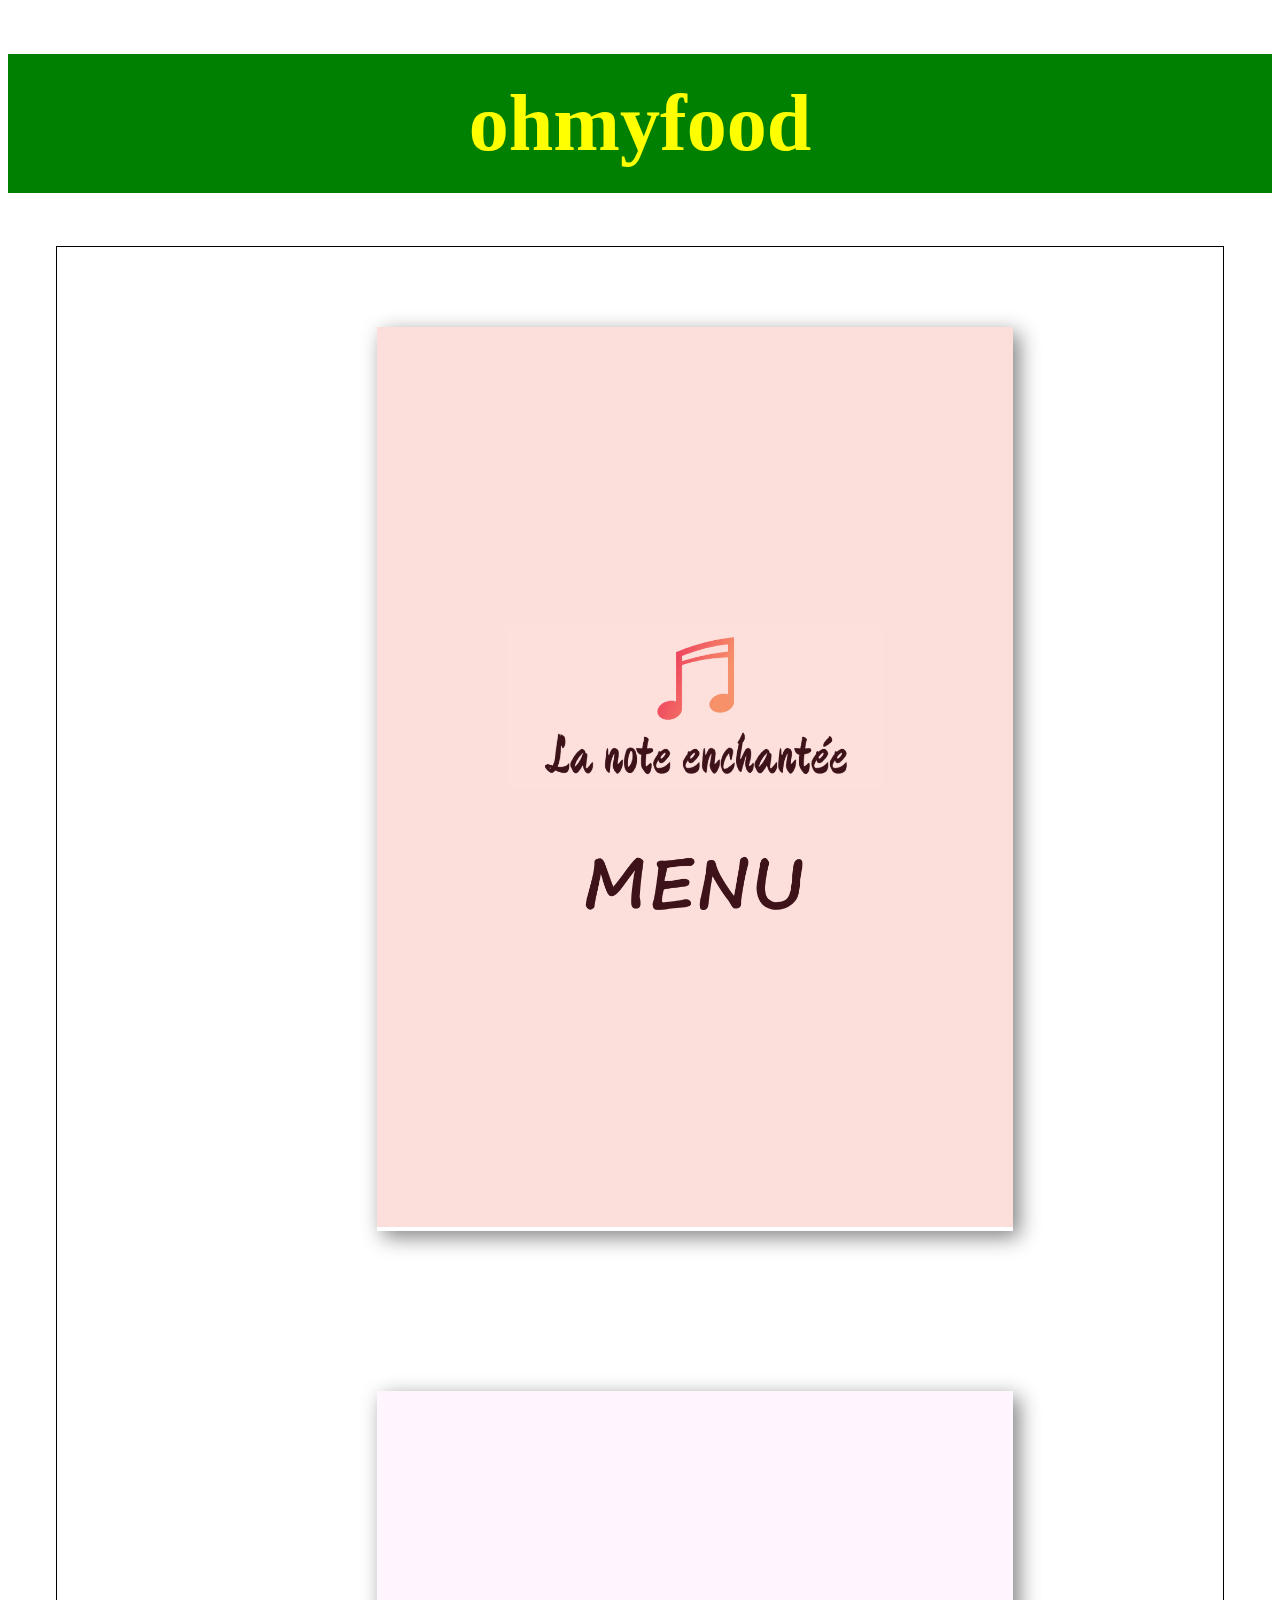
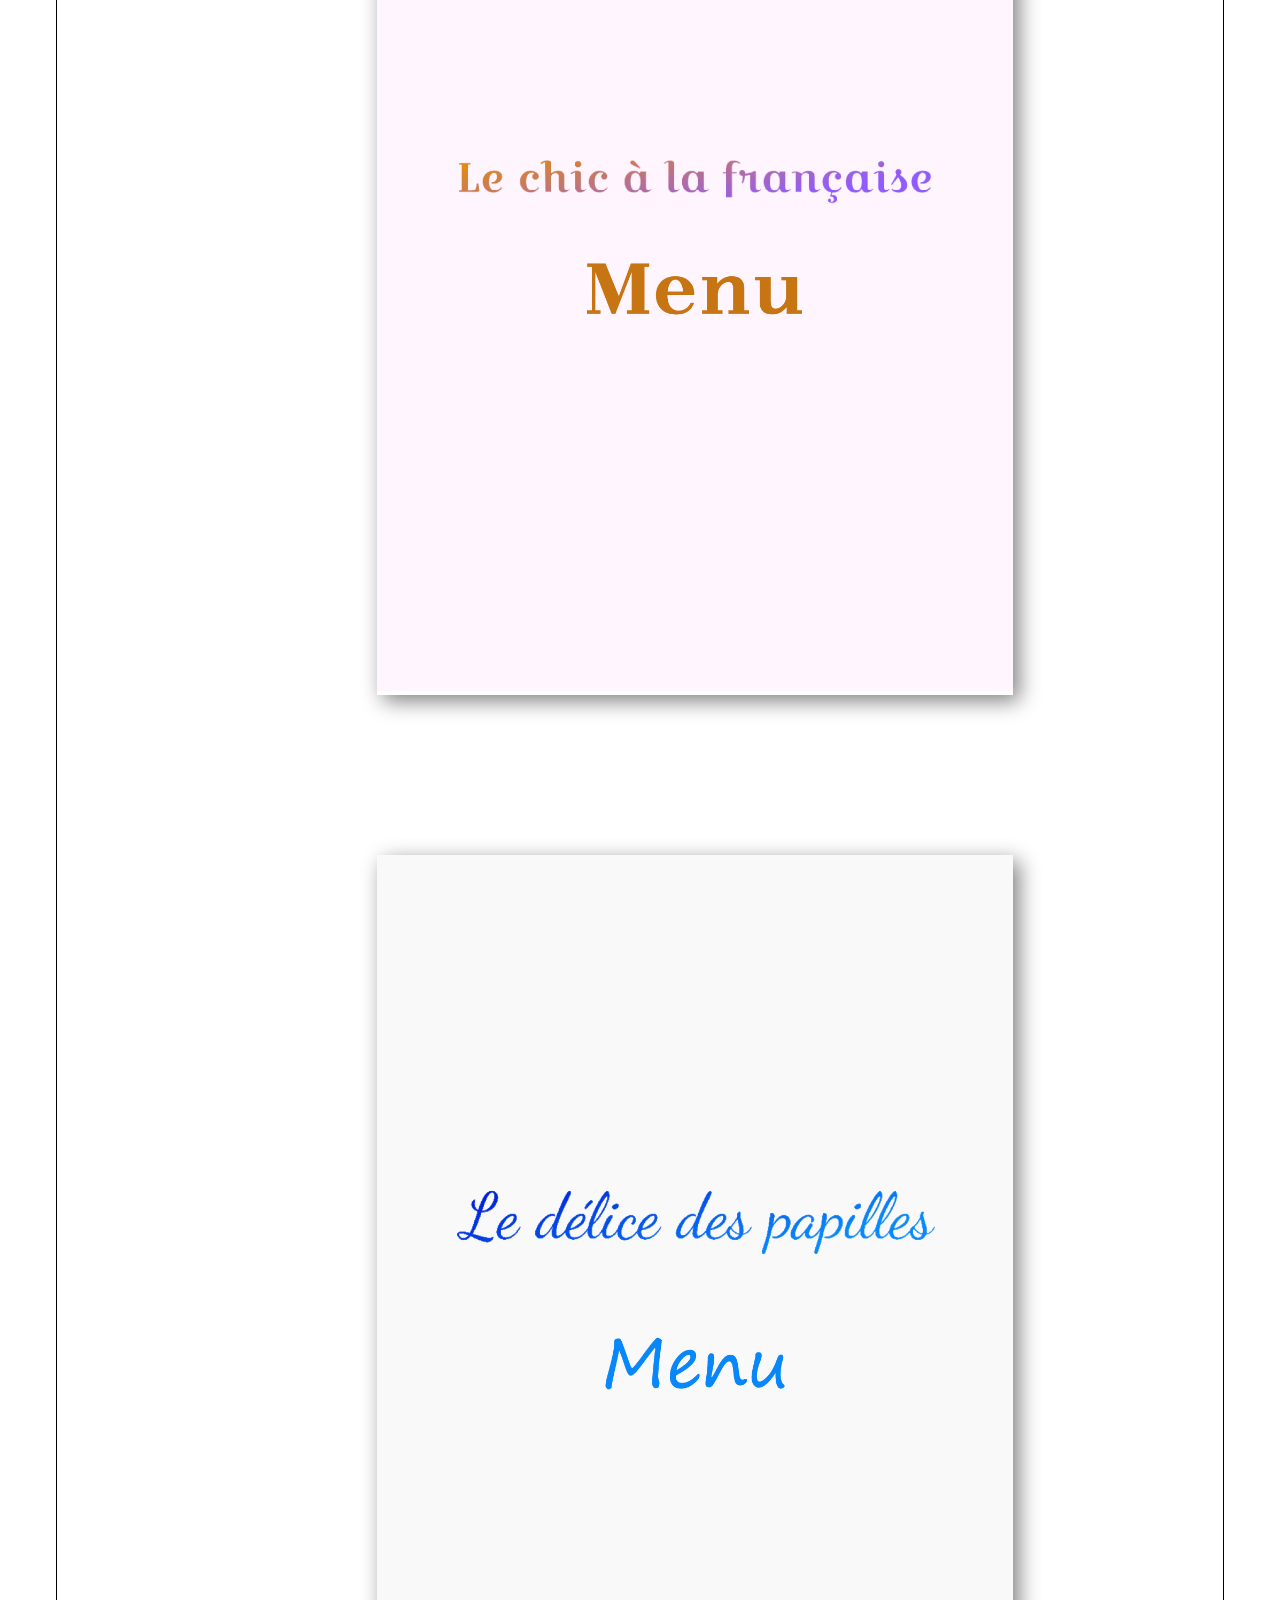
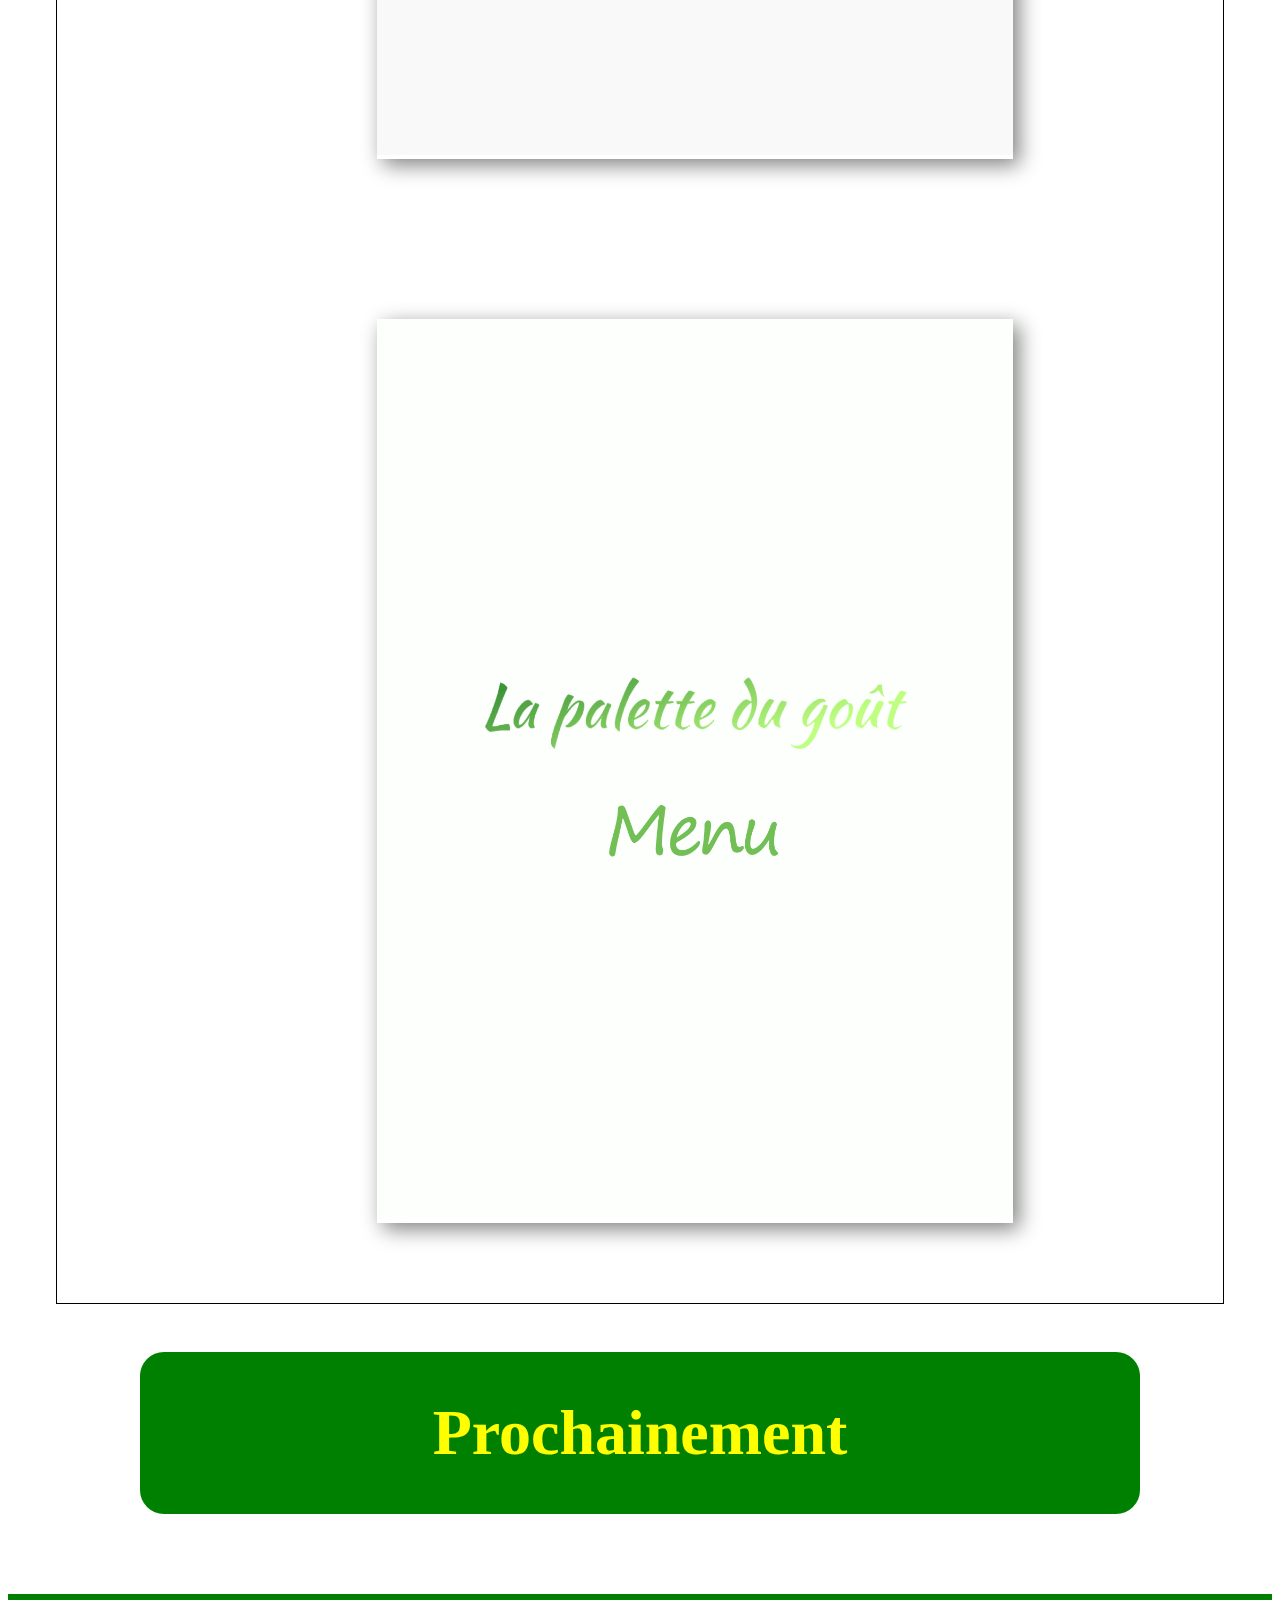
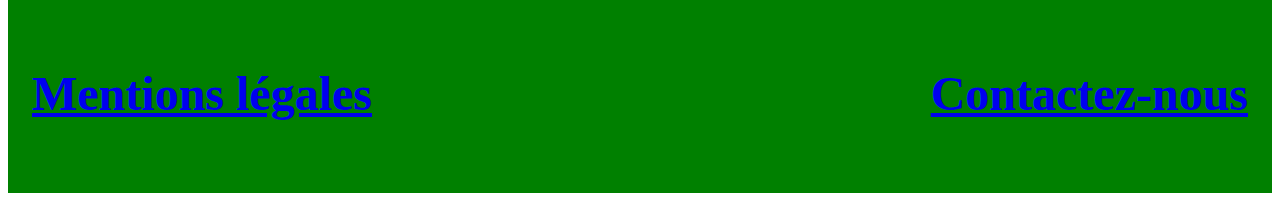
==== index.html @ 594b8e38 "version 1" ====
<!DOCTYPE html>
<html lang="en">
<head>
    <meta charset="UTF-8">
    <meta name="viewport" content="width=device-width, initial-scale=1.0">
    <title>ohmyfood</title>
    <link rel="stylesheet" href="style.css">
</head>
<body>
    <header>
        <h1 class="btn">ohmyfood</h1>
    </header>

    <main class="container">
        <!-- Menu 1-->
        <section>
            <a href="menu-1.html"><img src="Menus/menu-1b.png"/></a>
        </section>
        <section>
            <a href="menu-2.html"><img src="Menus/menu-2b.png"/></a>
        </section>
        <section>
            <a href="menu-3.html"><img src="Menus/menu-3b.png"/></a>
        </section>
        <section>
            <a href="menu-4.html"><img src="Menus/menu-4b.png"/></a>
        </section>
    </main>
    
    <section class="soon">
        <div class="btn btn-rounded">
            <h2>Prochainement</h2>
        </div>
    </section>
    

    <footer class="btn">
        <a href="mentionleg.html"><h3>Mentions légales</h3></a>
        <a href="contact.html"><h3>Contactez-nous</h3></a>
    </footer>
</body>
</html>
---- style.css ----
@charset "UTF-8";
/* variables */
/* selecteurs */
.btn {
  background: green;
  color: yellow;
  text-align: center;
  padding: 1.5rem 1.5rem 1.5rem 1.5rem;
}

.btn-wide {
  width: 400px;
}

.btn-rounded {
  border-radius: 1.5rem;
}

/* propriétés css */
h1 {
  font-size: 5rem;
}

h2 {
  font-size: 4rem;
}

h3 {
  font-size: 3rem;
}

img {
  height: 900px;
}

.container {
  display: -webkit-box;
  display: -ms-flexbox;
  display: flex;
  border: 1px black solid;
  -webkit-box-pack: justify;
      -ms-flex-pack: justify;
          justify-content: space-between;
  -ms-flex-wrap: wrap;
      flex-wrap: wrap;
  margin: 3rem;
  padding-left: 15rem;
  padding-right: 15rem;
  -webkit-box-align: center;
      -ms-flex-align: center;
          align-items: center;
}

.container section {
  -webkit-box-shadow: 6px 6px 20px grey;
          box-shadow: 6px 6px 20px grey;
  margin: 5rem;
}

.soon {
  width: 1000px;
  margin: auto;
  line-height: 0.5rem;
}

footer {
  margin-top: 5rem;
  display: -webkit-box;
  display: -ms-flexbox;
  display: flex;
  -webkit-box-pack: justify;
      -ms-flex-pack: justify;
          justify-content: space-between;
}
/*# sourceMappingURL=style.css.map */
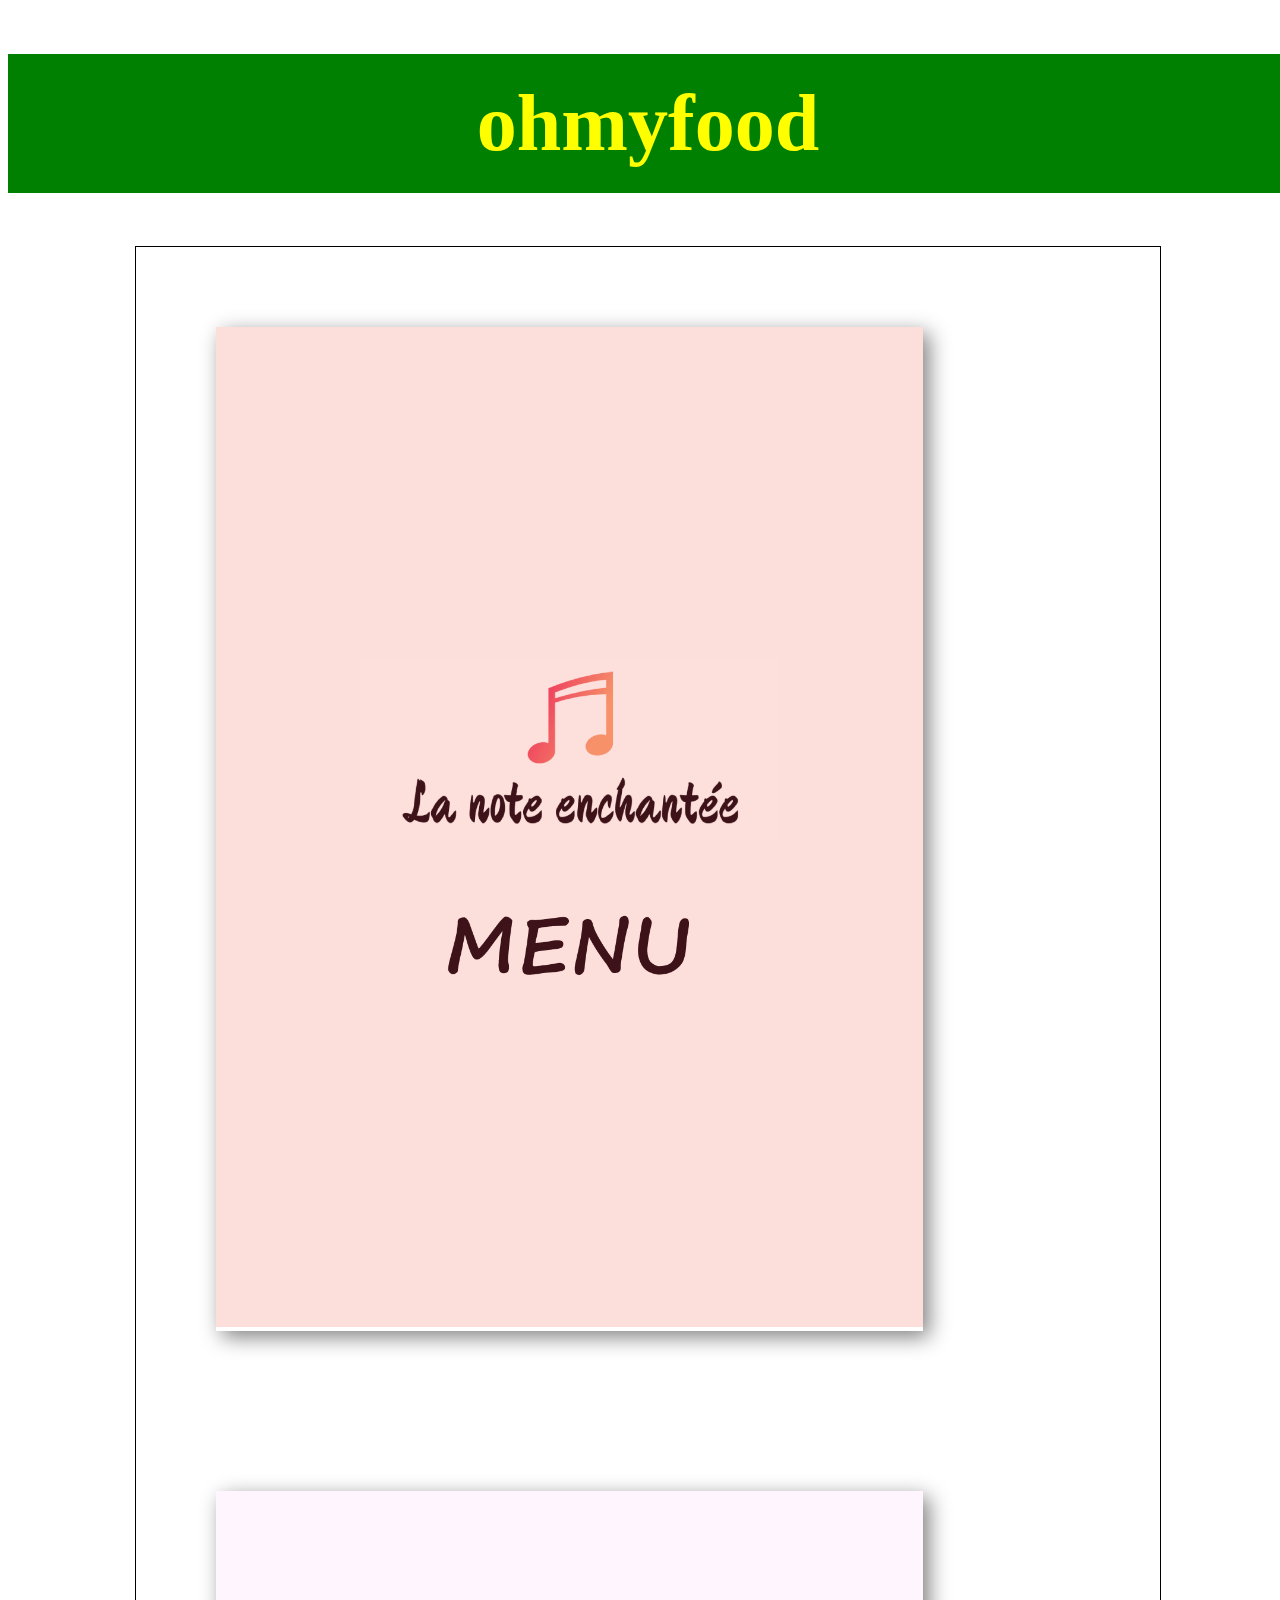
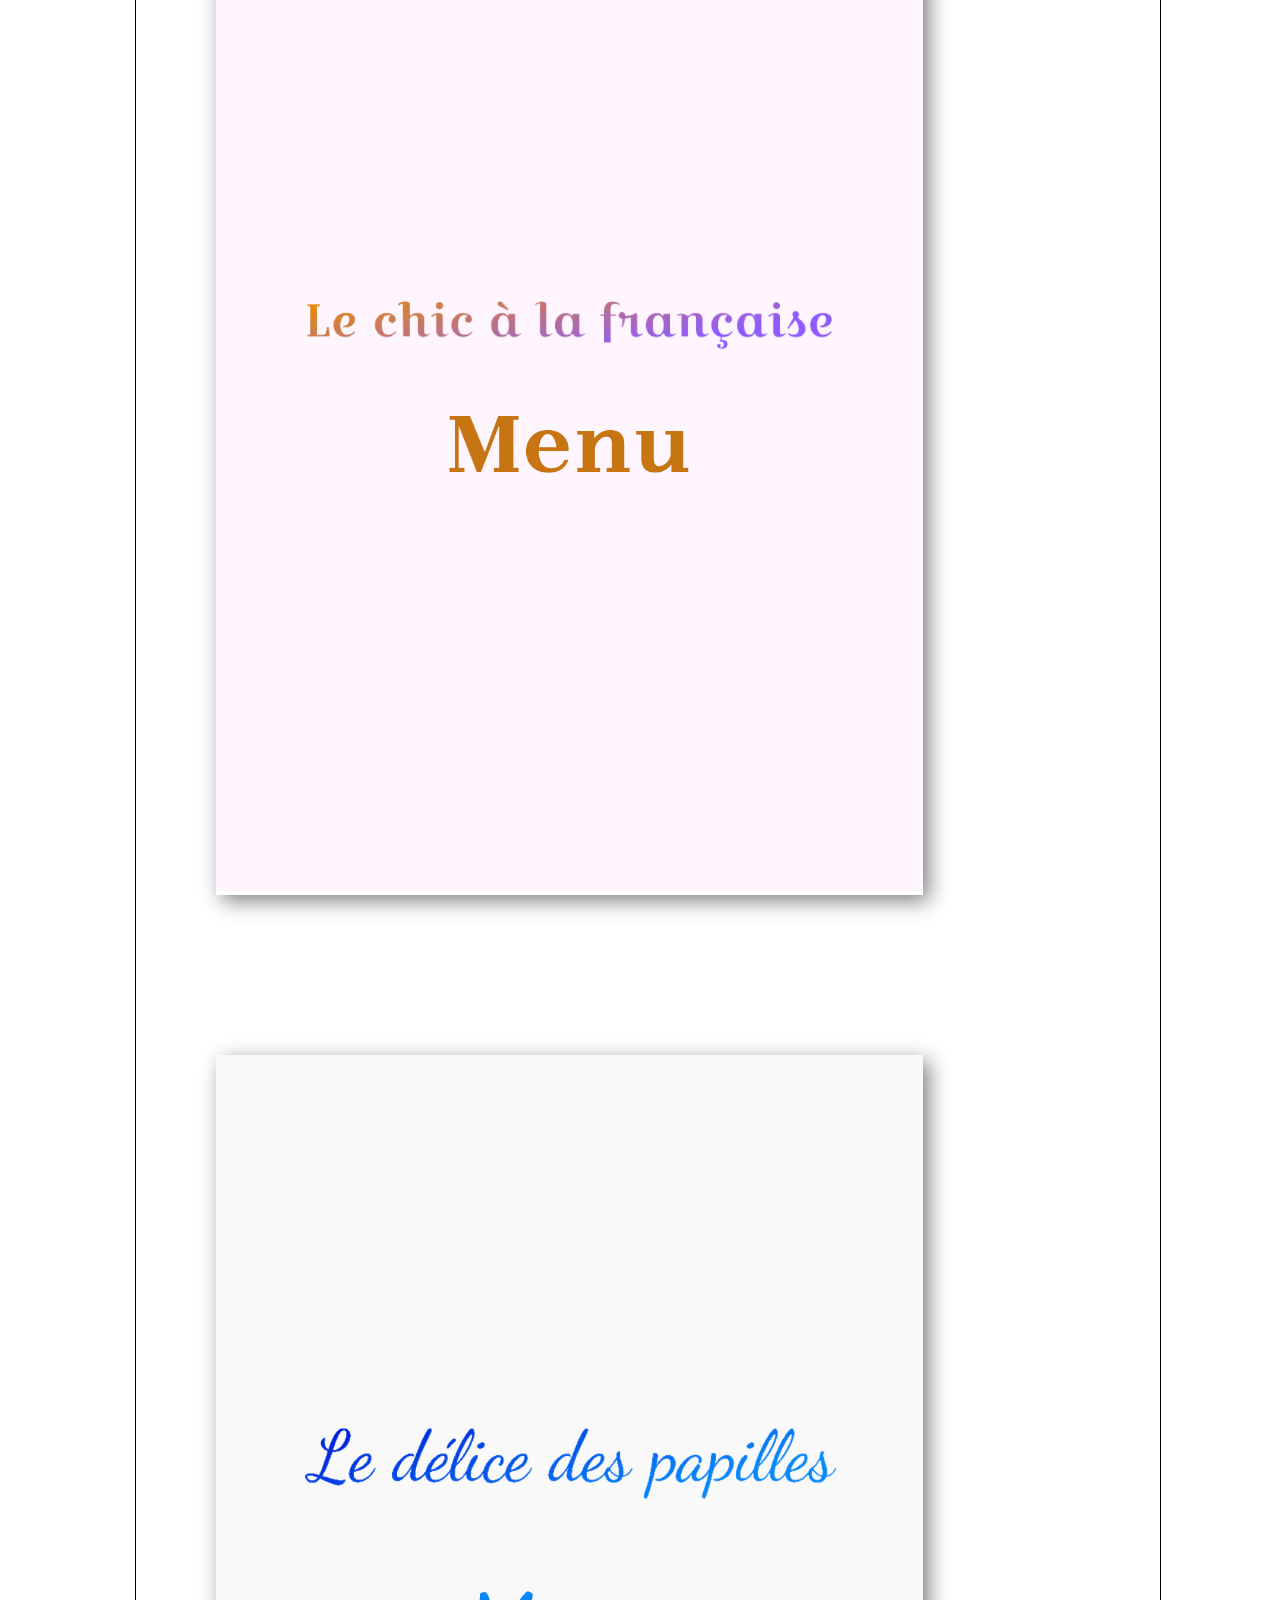
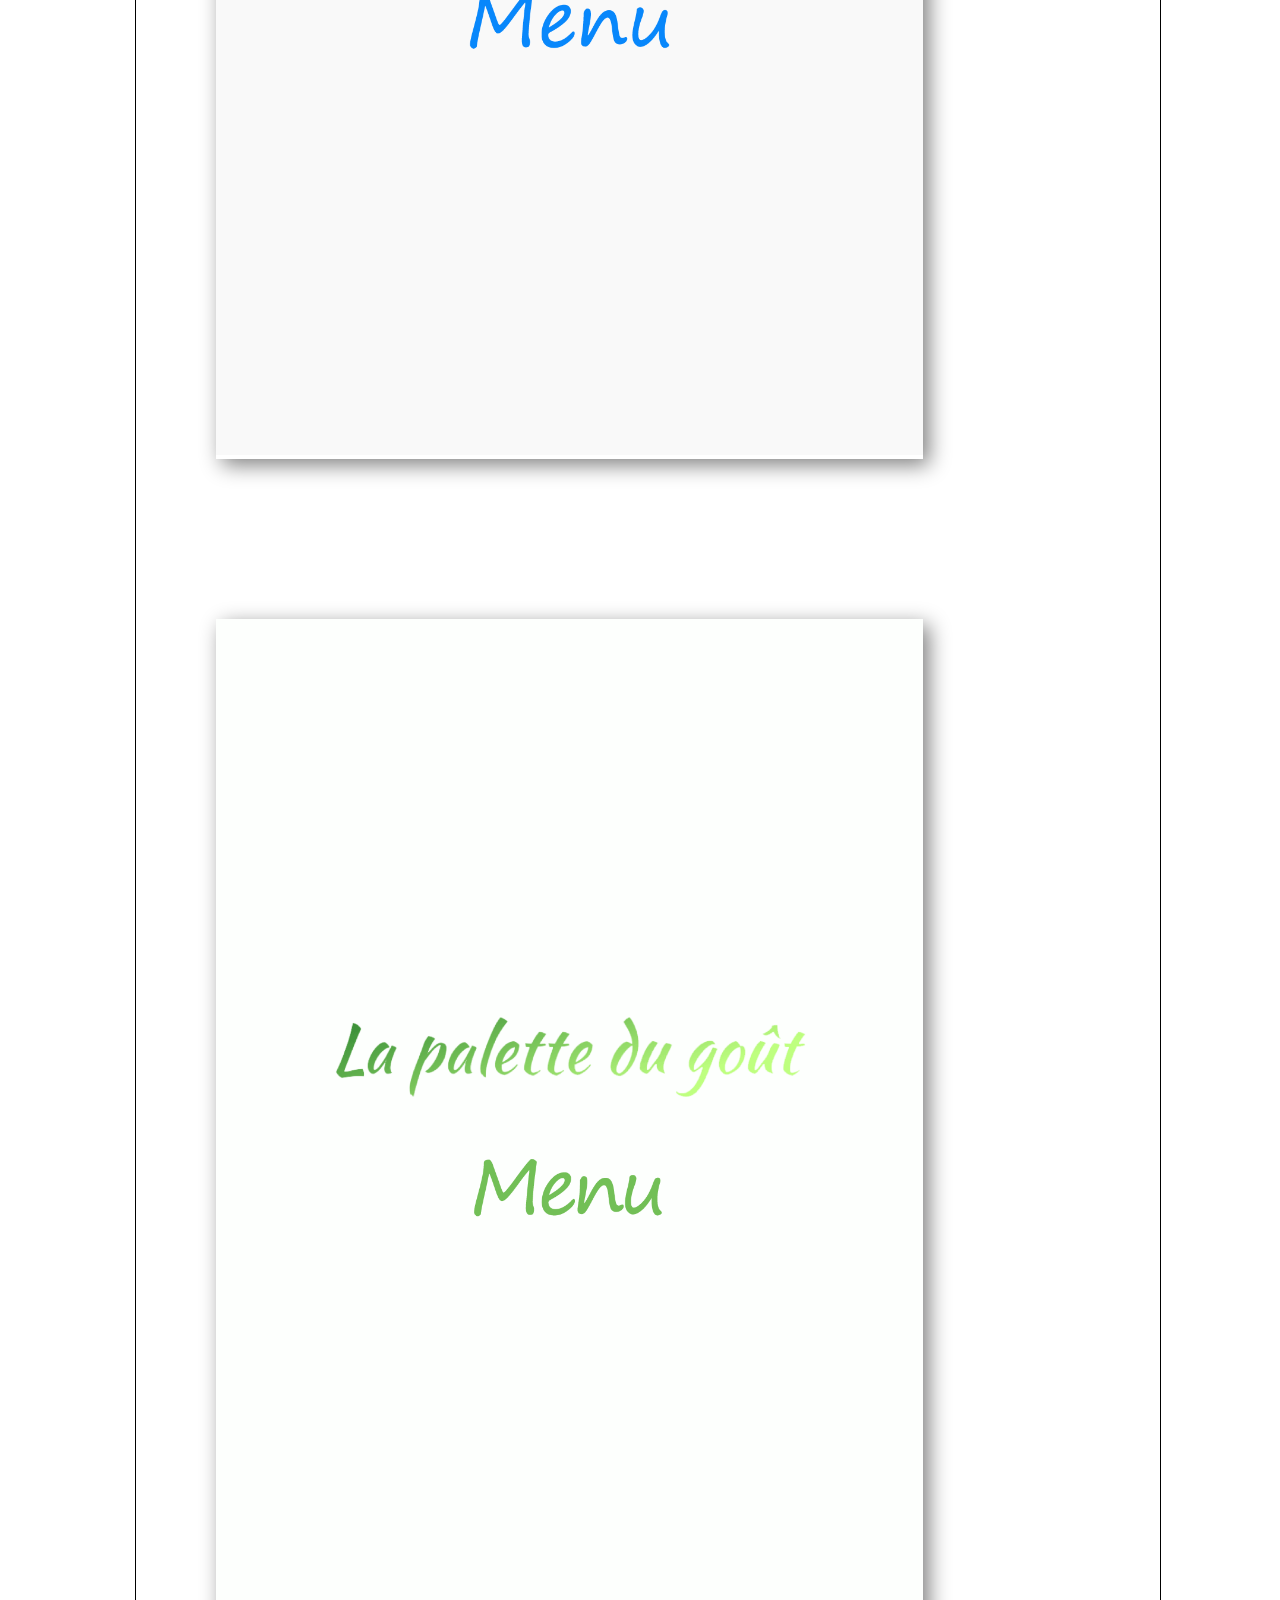
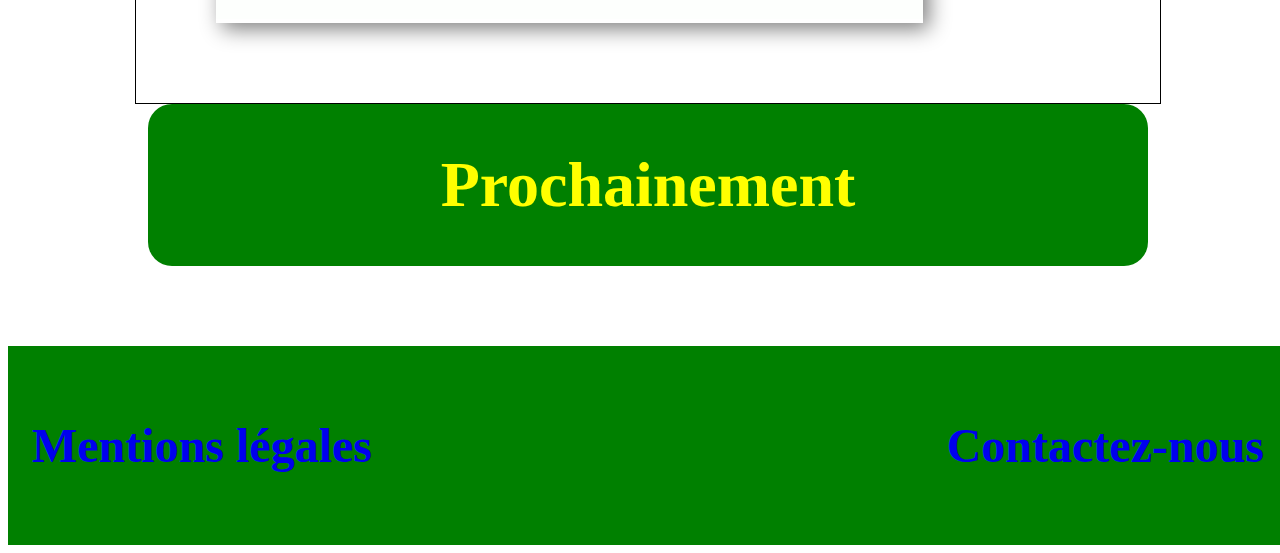
==== commit deb6d65d: "insertion lien mail sur contact" ====
--- a/index.html
+++ b/index.html
@@ -36,7 +36,7 @@
 
     <footer class="btn">
         <a href="mentionleg.html"><h3>Mentions légales</h3></a>
-        <a href="contact.html"><h3>Contactez-nous</h3></a>
+        <a href="mailto:kaba.ahmed@gmail.com"><h3>Contactez-nous</h3></a>
     </footer>
 </body>
 </html>--- a/style.css
+++ b/style.css
@@ -30,7 +30,11 @@
 }
 
 img {
-  height: 900px;
+  height: 1000px;
+}
+
+body {
+  width: 100%;
 }
 
 .container {
@@ -43,12 +47,8 @@
           justify-content: space-between;
   -ms-flex-wrap: wrap;
       flex-wrap: wrap;
-  margin: 3rem;
-  padding-left: 15rem;
-  padding-right: 15rem;
-  -webkit-box-align: center;
-      -ms-flex-align: center;
-          align-items: center;
+  margin: auto;
+  width: 80%;
 }
 
 .container section {
@@ -72,4 +72,8 @@
       -ms-flex-pack: justify;
           justify-content: space-between;
 }
+
+a {
+  text-decoration: none;
+}
 /*# sourceMappingURL=style.css.map */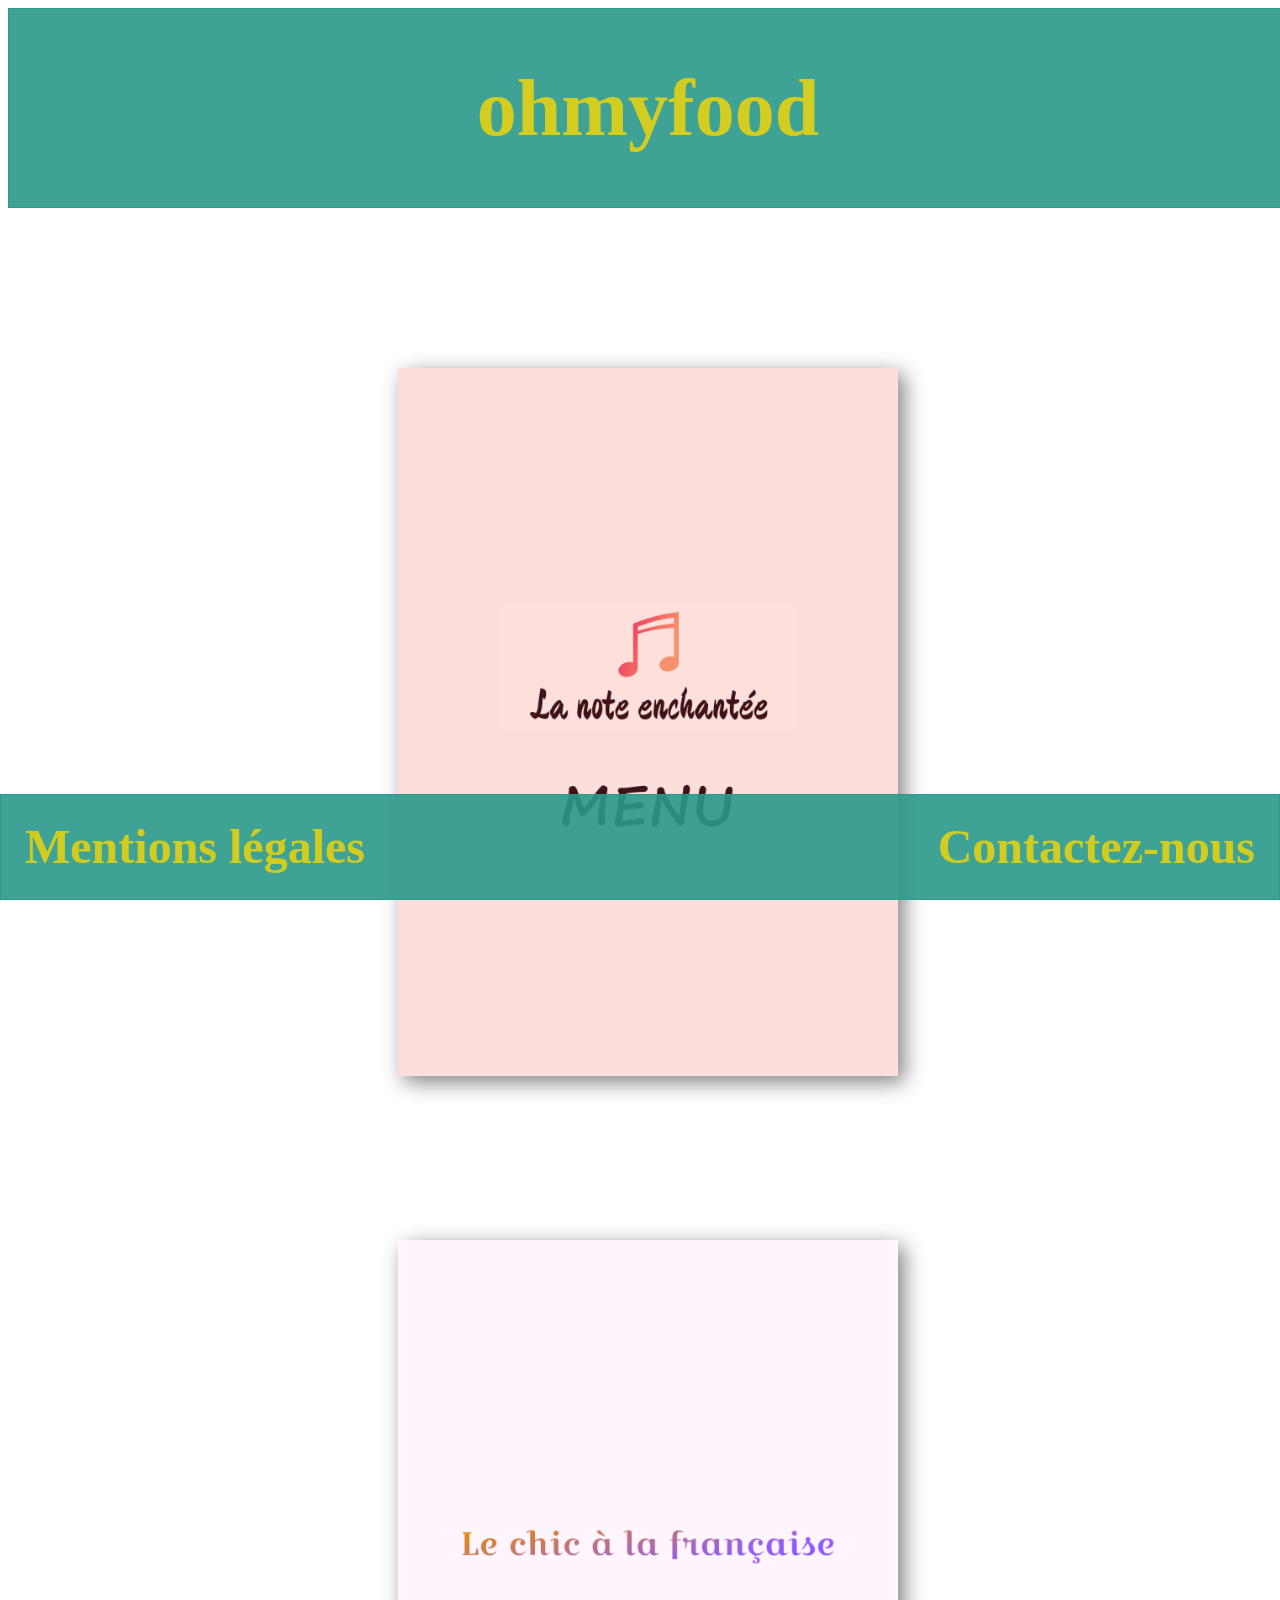
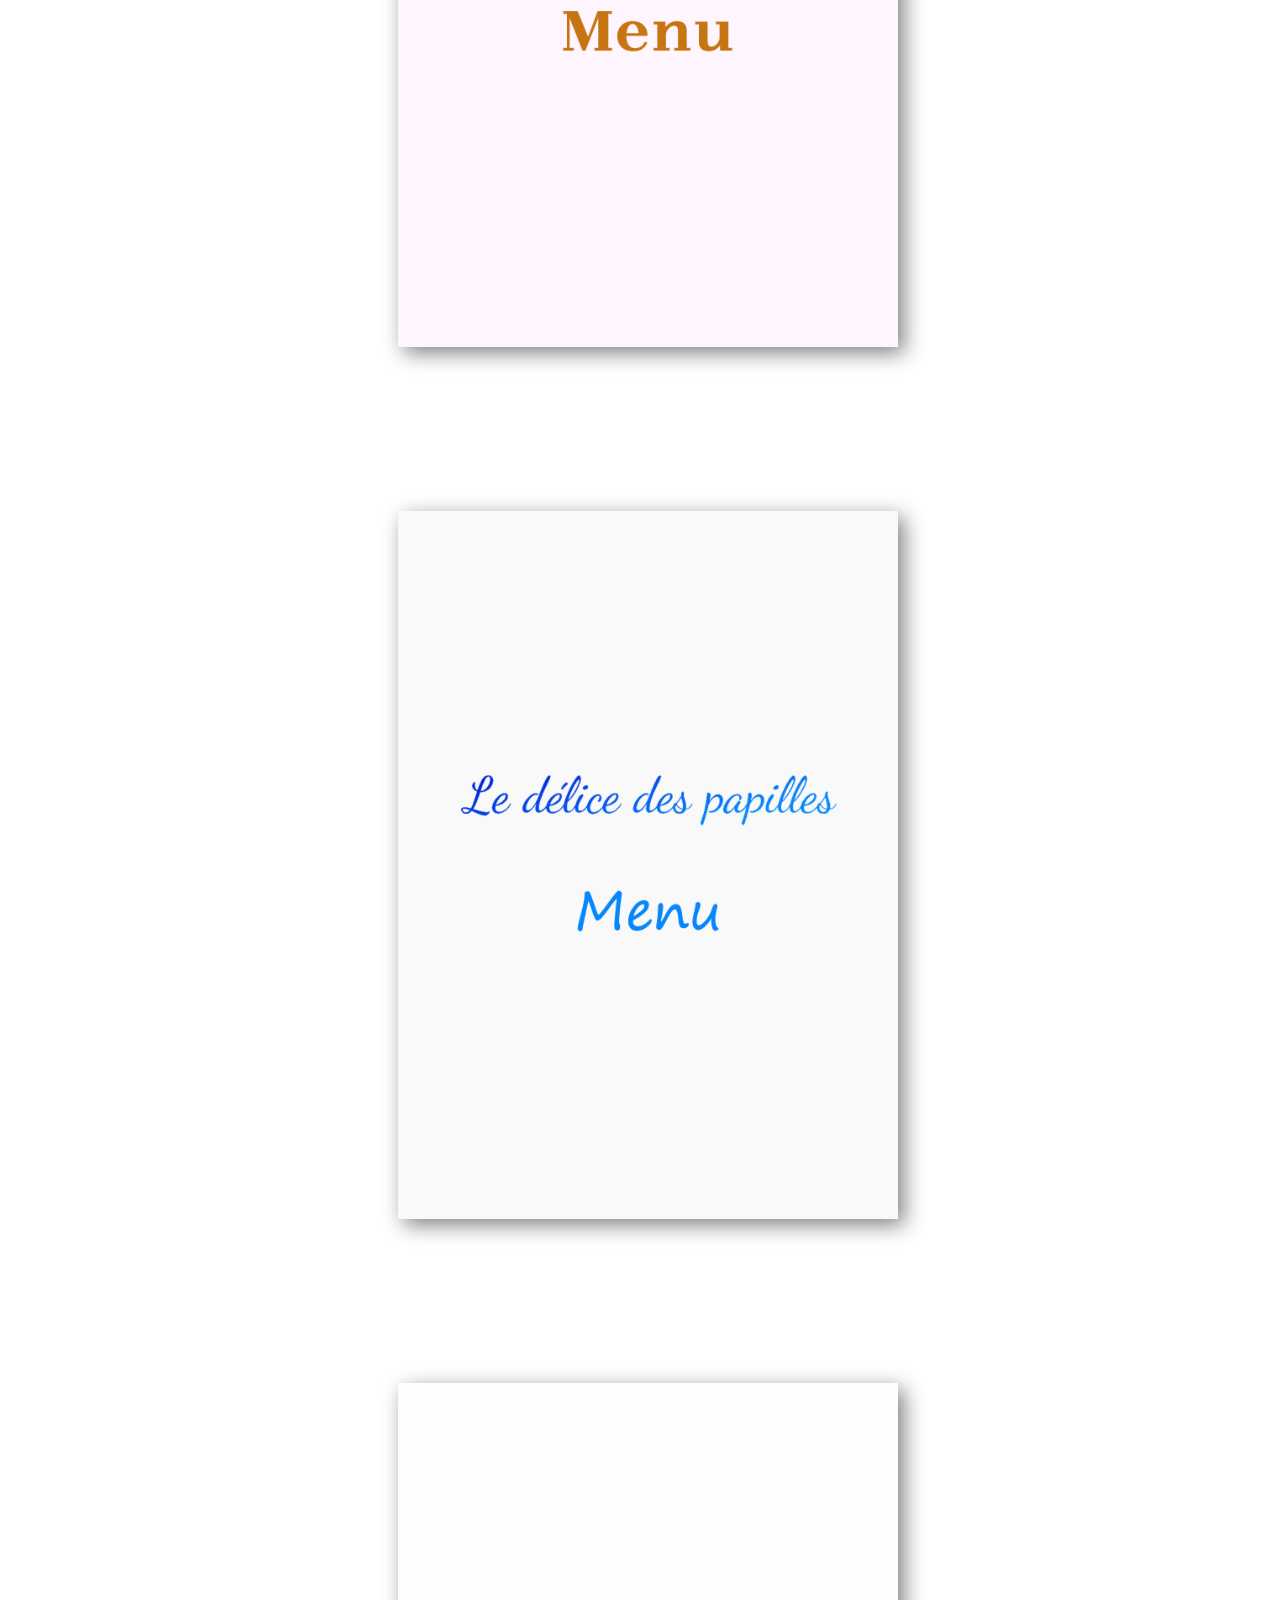
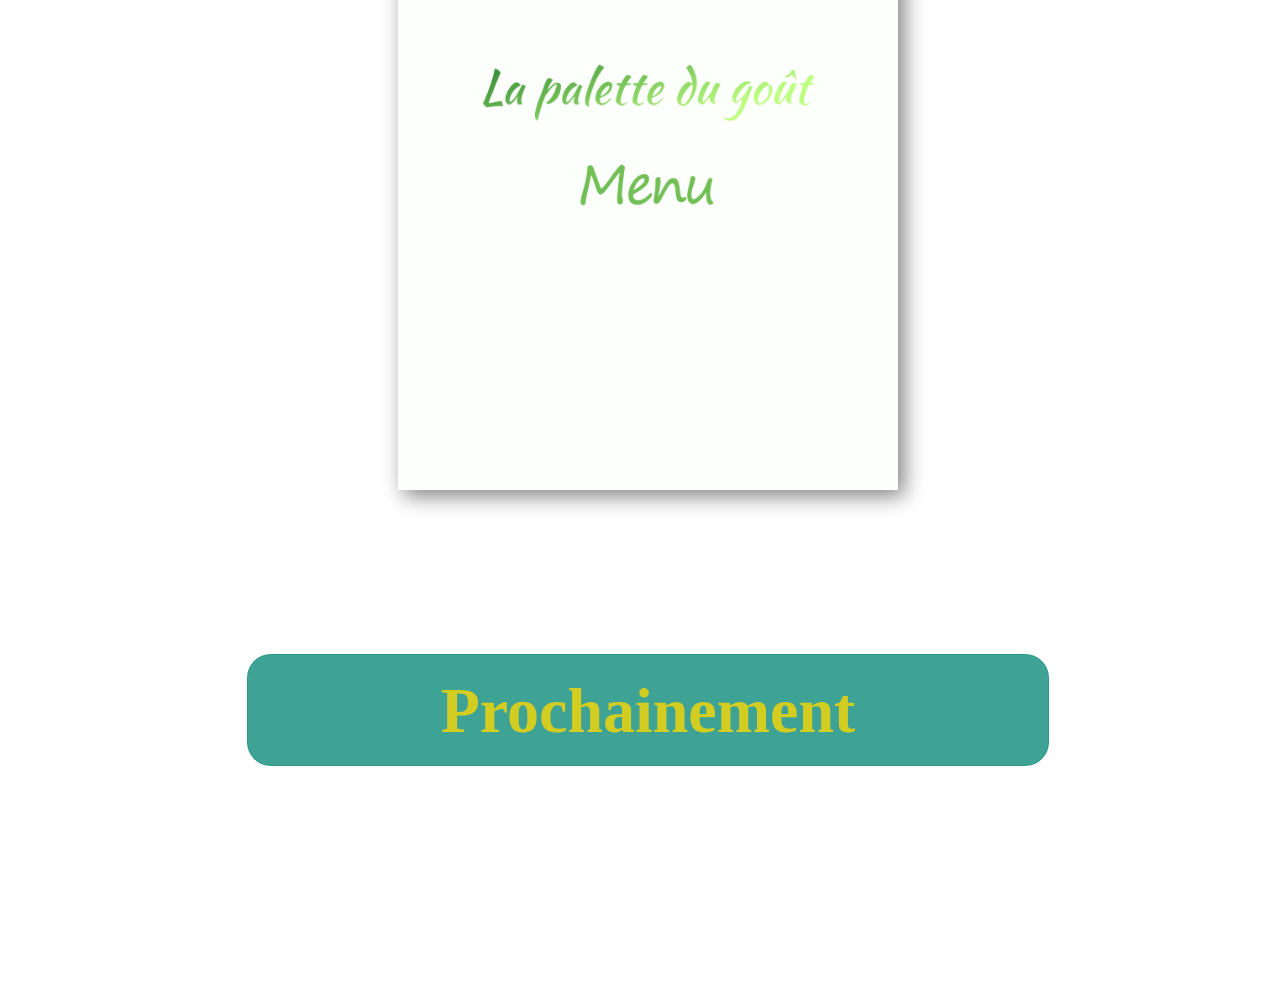
==== commit 63dd558b: "modification taille img" ====
--- a/index.html
+++ b/index.html
@@ -8,11 +8,10 @@
 </head>
 <body>
     <header>
-        <h1 class="btn">ohmyfood</h1>
+        <h1>ohmyfood</h1>
     </header>
 
     <main class="container">
-        <!-- Menu 1-->
         <section>
             <a href="menu-1.html"><img src="Menus/menu-1b.png"/></a>
         </section>
@@ -28,13 +27,13 @@
     </main>
     
     <section class="soon">
-        <div class="btn btn-rounded">
+        <div>
             <h2>Prochainement</h2>
         </div>
     </section>
     
 
-    <footer class="btn">
+    <footer>
         <a href="mentionleg.html"><h3>Mentions légales</h3></a>
         <a href="mailto:kaba.ahmed@gmail.com"><h3>Contactez-nous</h3></a>
     </footer>
--- a/style.css
+++ b/style.css
@@ -2,10 +2,9 @@
 /* variables */
 /* selecteurs */
 .btn {
-  background: green;
-  color: yellow;
+  background: rgba(41, 153, 138, 0.9);
+  color: rgba(255, 217, 0, 0.774);
   text-align: center;
-  padding: 1.5rem 1.5rem 1.5rem 1.5rem;
 }
 
 .btn-wide {
@@ -16,64 +15,94 @@
   border-radius: 1.5rem;
 }
 
+/*---------- propriétés css ----------*/
 /* propriétés css */
+body {
+  width: 100%;
+}
+
+/*---------- header css ----------*/
+header {
+  background: rgba(41, 153, 138, 0.9);
+  color: rgba(255, 217, 0, 0.774);
+  text-align: center;
+  margin-bottom: 5em;
+  border: 1px rgba(41, 153, 138, 0.9) solid;
+}
+
 h1 {
   font-size: 5rem;
+}
+
+/*---------- container css ----------*/
+.container {
+  display: -webkit-box;
+  display: -ms-flexbox;
+  display: flex;
+  -ms-flex-wrap: wrap;
+      flex-wrap: wrap;
+  -webkit-box-pack: center;
+      -ms-flex-pack: center;
+          justify-content: center;
+  margin: auto;
+  margin-bottom: 5em;
+  width: 80%;
+}
+
+.container section {
+  margin: 5rem;
+}
+
+img {
+  height: auto;
+  width: 100%;
+  max-width: 500px;
+  -webkit-box-shadow: 6px 6px 20px grey;
+          box-shadow: 6px 6px 20px grey;
+}
+
+/*---------- Prochainement css ----------*/
+.soon {
+  background: rgba(41, 153, 138, 0.9);
+  color: rgba(255, 217, 0, 0.774);
+  text-align: center;
+  width: 800px;
+  margin: auto;
+  margin-bottom: 15em;
+  line-height: 0.2rem;
+  border-radius: 1.5rem;
+  border: 1px rgba(41, 153, 138, 0.9) solid;
 }
 
 h2 {
   font-size: 4rem;
 }
 
-h3 {
-  font-size: 3rem;
-}
-
-img {
-  height: 1000px;
-}
-
-body {
-  width: 100%;
-}
-
-.container {
-  display: -webkit-box;
-  display: -ms-flexbox;
-  display: flex;
-  border: 1px black solid;
-  -webkit-box-pack: justify;
-      -ms-flex-pack: justify;
-          justify-content: space-between;
-  -ms-flex-wrap: wrap;
-      flex-wrap: wrap;
-  margin: auto;
-  width: 80%;
-}
-
-.container section {
-  -webkit-box-shadow: 6px 6px 20px grey;
-          box-shadow: 6px 6px 20px grey;
-  margin: 5rem;
-}
-
-.soon {
-  width: 1000px;
-  margin: auto;
-  line-height: 0.5rem;
-}
-
+/*---------- Footer css ----------*/
 footer {
-  margin-top: 5rem;
+  background: rgba(41, 153, 138, 0.9);
   display: -webkit-box;
   display: -ms-flexbox;
   display: flex;
   -webkit-box-pack: justify;
       -ms-flex-pack: justify;
           justify-content: space-between;
+  padding-left: 1.5em;
+  padding-right: 1.5em;
+  line-height: 0.5rem;
+  position: fixed;
+  bottom: 0em;
+  right: 0em;
+  left: 0em;
+  border: 1px rgba(41, 153, 138, 0.9) solid;
+}
+
+h3 {
+  font-size: 3rem;
 }
 
 a {
   text-decoration: none;
+  color: rgba(255, 217, 0, 0.774);
 }
 /*# sourceMappingURL=style.css.map */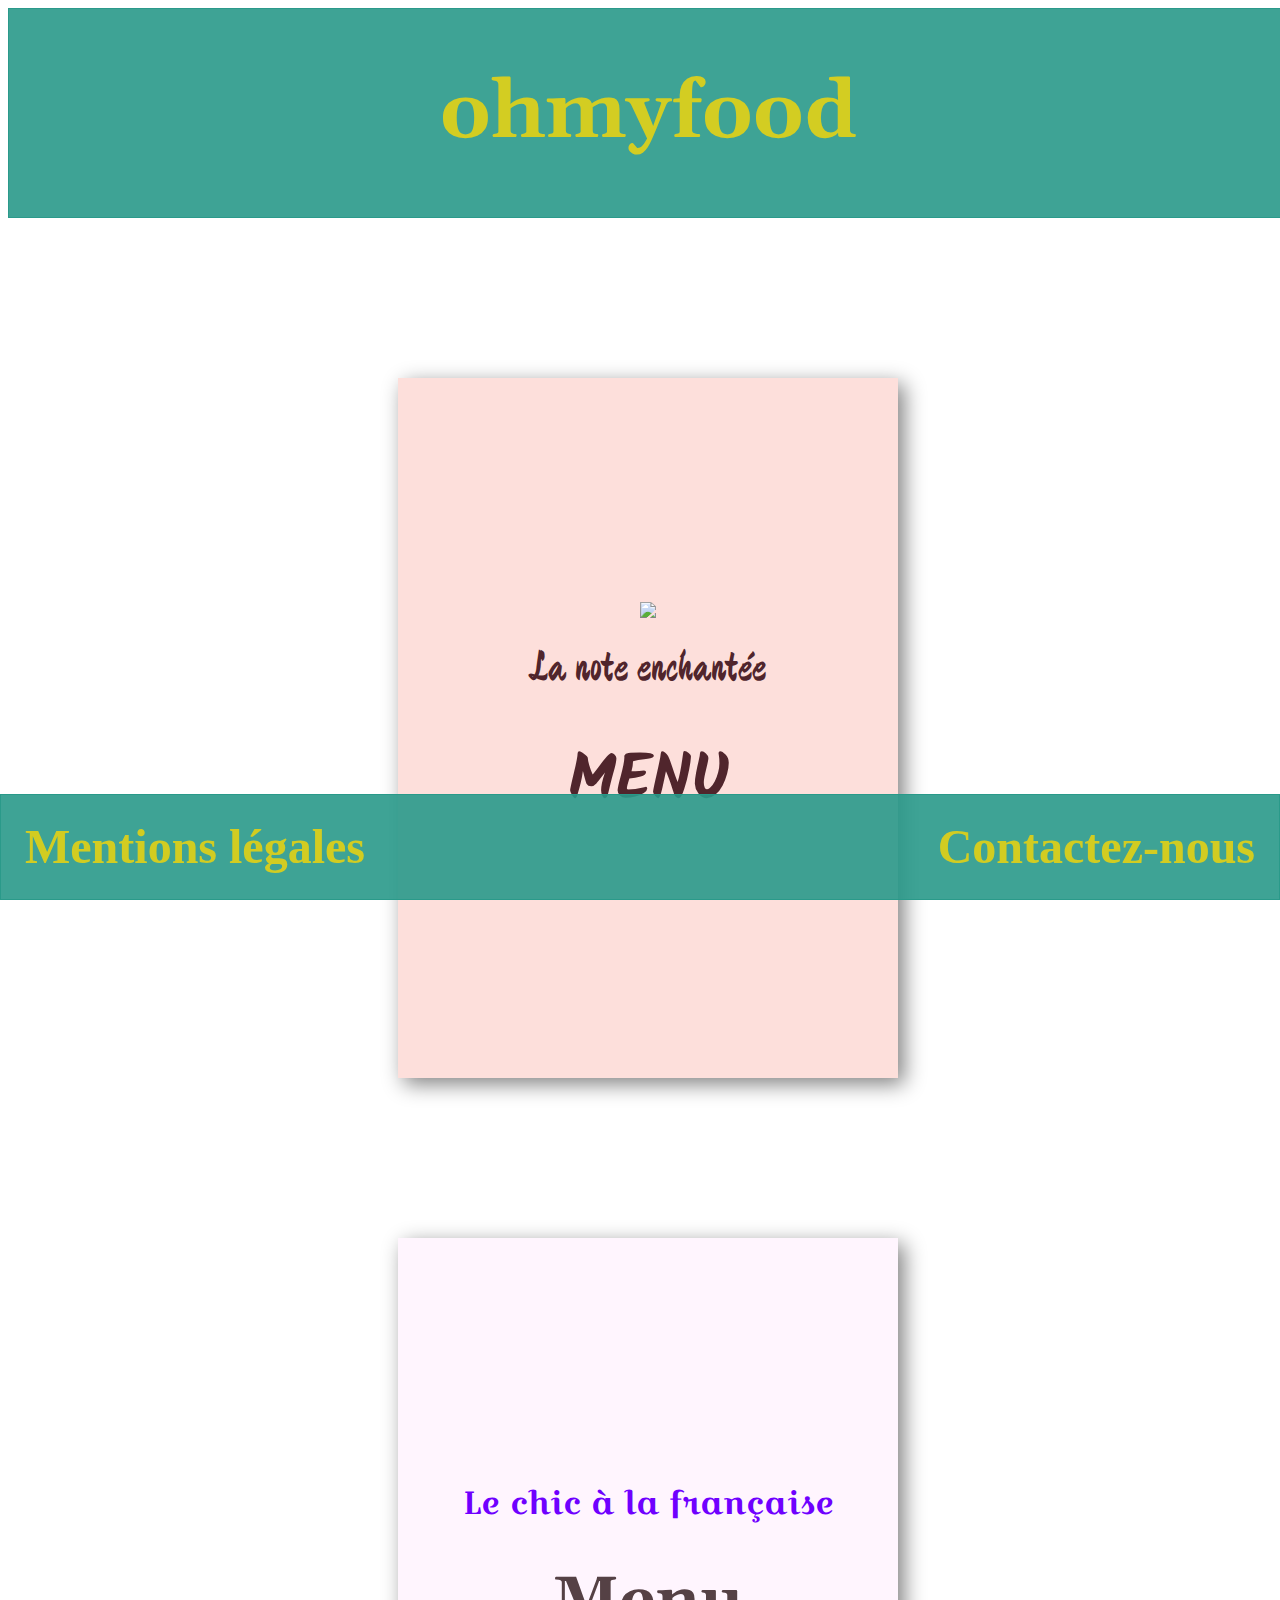
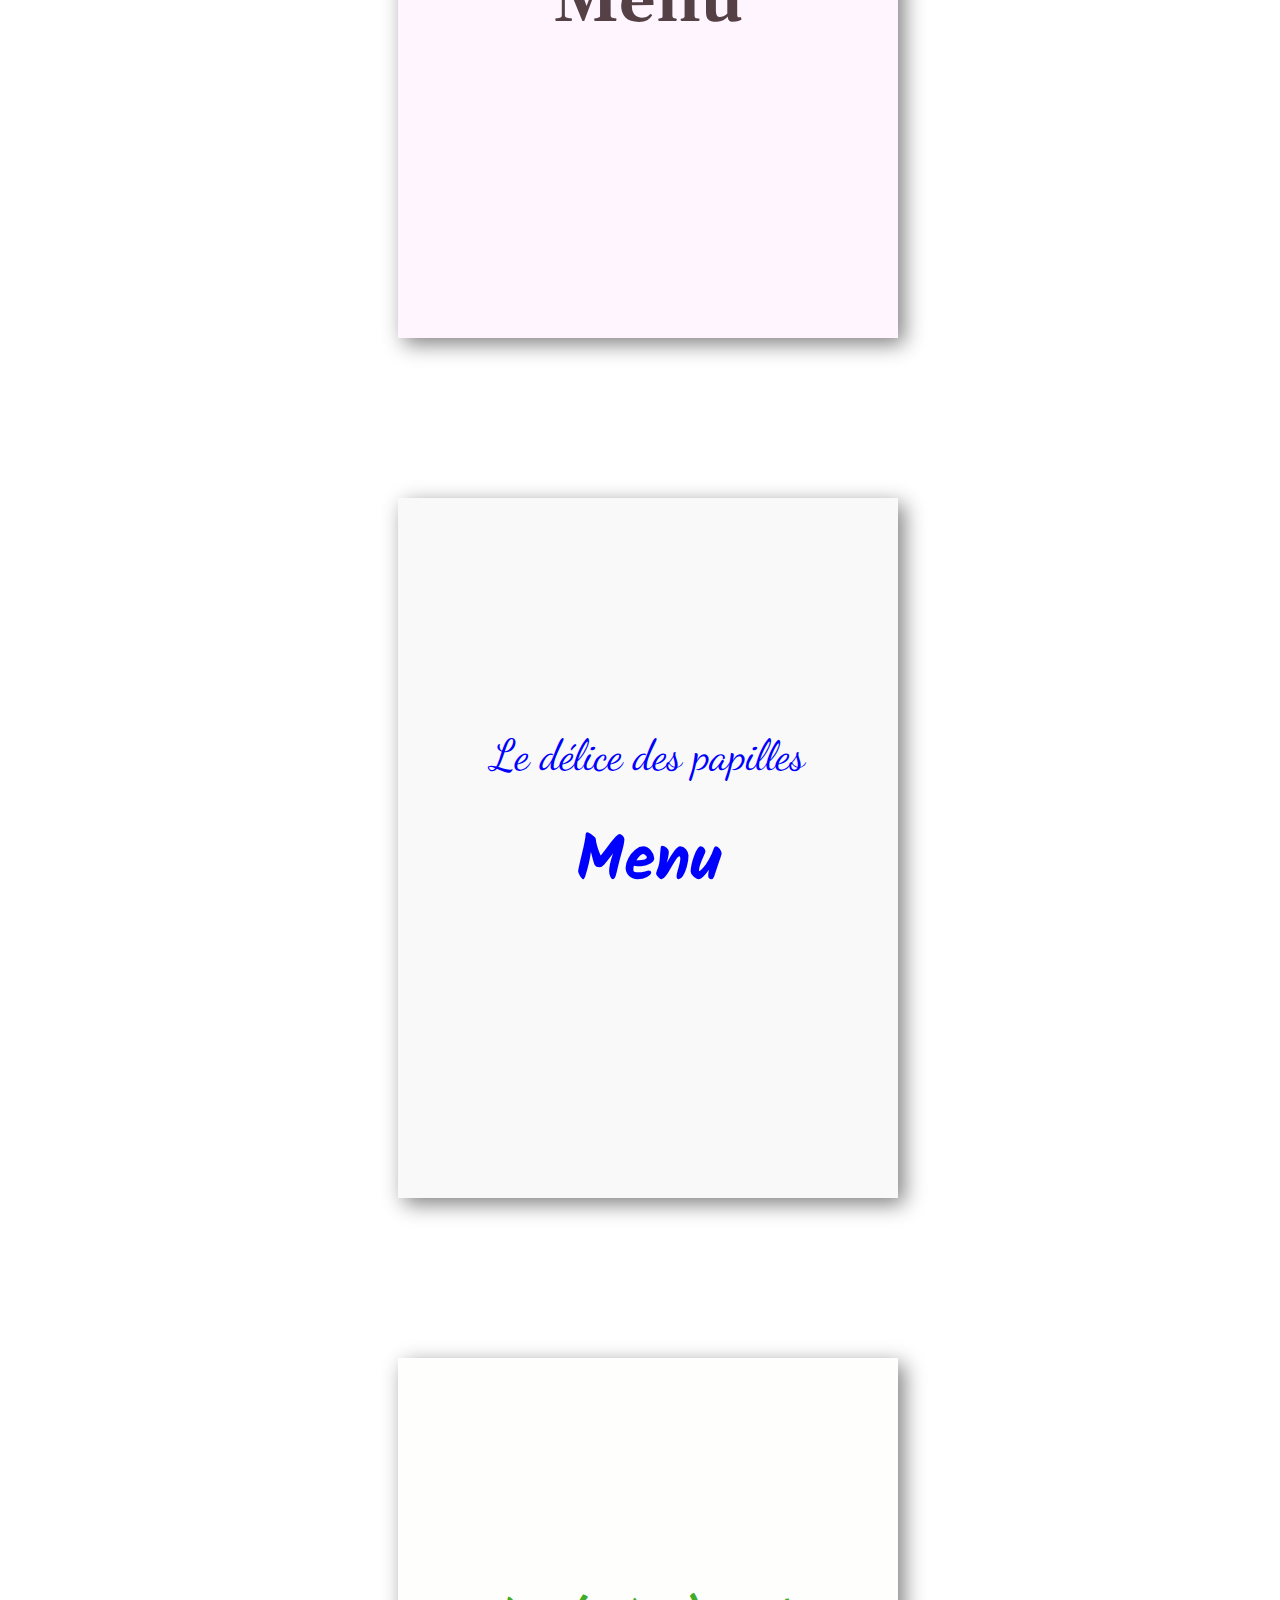
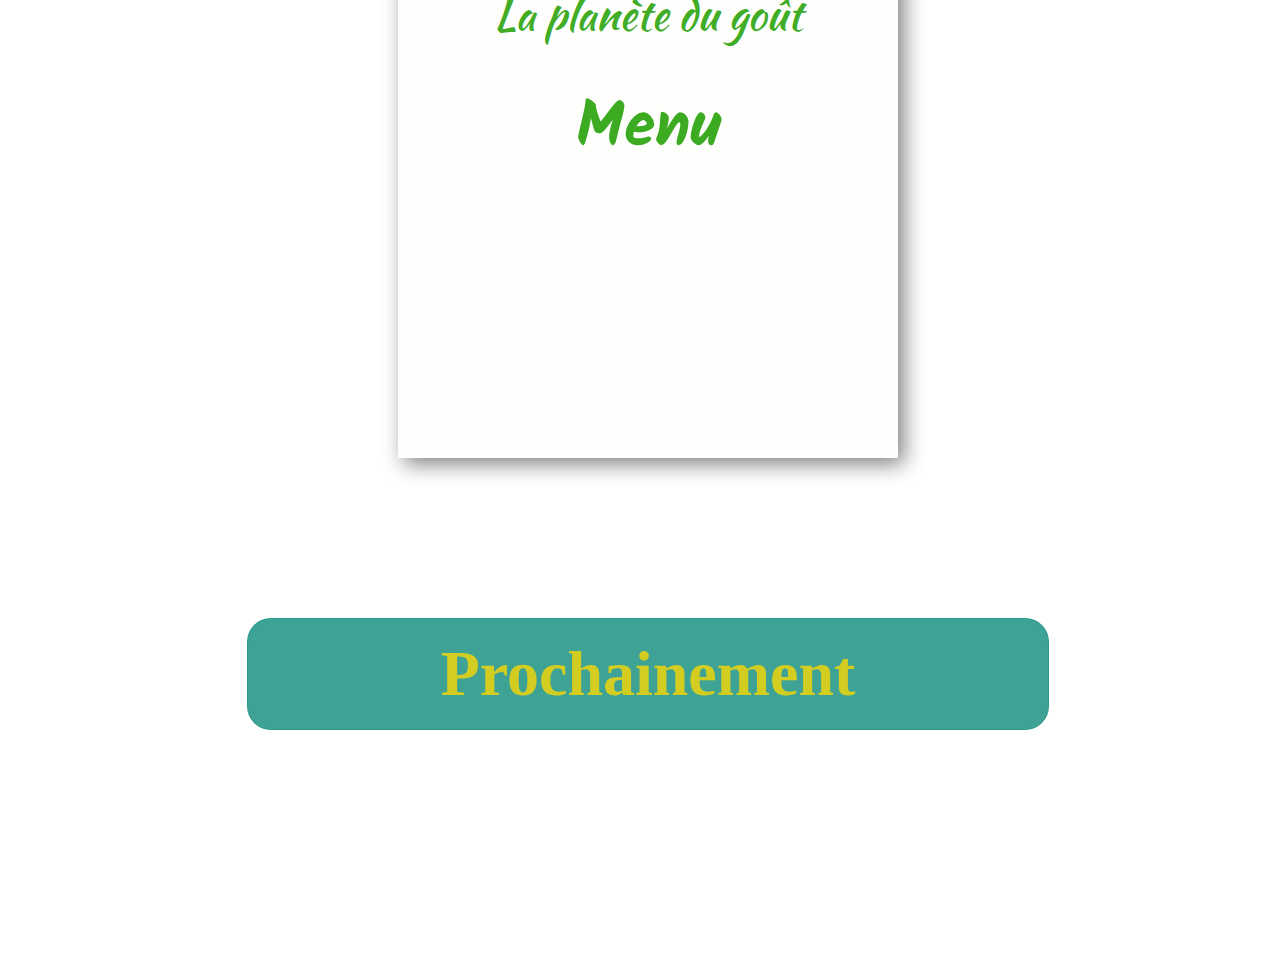
==== commit 994f4bb3: "suppression lignes inutiles et anciens codes css" ====
--- a/index.html
+++ b/index.html
@@ -5,32 +5,63 @@
     <meta name="viewport" content="width=device-width, initial-scale=1.0">
     <title>ohmyfood</title>
     <link rel="stylesheet" href="style.css">
+    <link href="https://fonts.googleapis.com/css?family=Croissant+One|Dancing+Script|Devonshire|Gelasio|Kalam|Kaushan+Script|Roboto|Roboto+Condensed|Roboto+Mono|Roboto+Slab&display=swap" rel="stylesheet">
+    
 </head>
 <body>
     <header>
-        <h1>ohmyfood</h1>
+        <h1 class="header__heading">ohmyfood</h1>
     </header>
 
-    <main class="container">
-        <section>
-            <a href="menu-1.html"><img src="Menus/menu-1b.png"/></a>
-        </section>
-        <section>
-            <a href="menu-2.html"><img src="Menus/menu-2b.png"/></a>
-        </section>
-        <section>
-            <a href="menu-3.html"><img src="Menus/menu-3b.png"/></a>
-        </section>
-        <section>
-            <a href="menu-4.html"><img src="Menus/menu-4b.png"/></a>
-        </section>
-    </main>
+    <section class="container">
+        
+        <article class="menu-prev1">
+            <a href="menu-1.html">
+                <i class="far fa-music fa-4x"></i>
+                <img src="Menus/Note-music.png" class="note-music">
+                <p class="menu-prev1__p">La note enchantée</p>
+                <h2 class="menu-prev1__h2">MENU</h2>
+            </a>
+        </article>
+        
+<!--
+        <article>
+            <a href="menu-1.html"><img src="Menus/menu-1b.png" alt="image_menu"/></a>
+        </article>
+-->
+        <article class="menu-prev2">
+            <a href="menu-2.html">
+                <p class="menu-prev2__p">Le chic à la française</p>
+                <h2 class="menu-prev2__h2">Menu</h2>
+            </a>
+        </article>
+
+
+        
+        <article class="menu-prev3">
+            <a href="menu-3.html">
+                <p class="menu-prev3__p">Le délice des papilles</p>
+                <h2 class="menu-prev3__h2">Menu</h2>
+            </a>
+        </article>
+        
+
+        
+        <article class="menu-prev4">
+            <a href="menu-3.html">
+                <p class="menu-prev4__p">La planète du goût</p>
+                <h2 class="menu-prev4__h2">Menu</h2>
+            </a>
+        </article>
+        
+
+    </section>
     
-    <section class="soon">
+    <aside class="soon">
         <div>
-            <h2>Prochainement</h2>
+            <a href="soon.html"><h2>Prochainement</h2></a>
         </div>
-    </section>
+    </aside>
     
 
     <footer>
--- a/style.css
+++ b/style.css
@@ -1,6 +1,26 @@
 @charset "UTF-8";
-/* variables */
-/* selecteurs */
+/*---------- Google fonts & Fontsawesome ----------*/
+/* Google fonts 
+
+font-family: 'Croissant One', cursive;
+font-family: 'Gelasio', serif;
+font-family: 'Dancing Script', cursive;
+font-family: 'Devonshire', cursive;
+font-family: 'Kaushan Script', cursive;
+font-family: 'Roboto', sans-serif;
+font-family: 'Roboto Condensed', sans-serif;
+font-family: 'Roboto Mono', monospace;
+font-family: 'Roboto Slab', serif;
+font-family: 'Kalam', cursive;
+font-family: 'Farsan', cursive;
+*/
+/*---------- Variables ----------*/
+/* variables -- couleurs principales header/ aside/ footer */
+/* variables -- menu-prev--background-color*/
+/* variables -- menu-prev--font-family */
+/* variables -- menu-prev--color */
+/* variables -- menu-prev--size */
+/*---------- Selecteurs ----------*/
 .btn {
   background: rgba(41, 153, 138, 0.9);
   color: rgba(255, 217, 0, 0.774);
@@ -15,13 +35,14 @@
   border-radius: 1.5rem;
 }
 
+/*---------- @mixin ----------*/
 /*---------- propriétés css ----------*/
-/* propriétés css */
+/*---------- body */
 body {
   width: 100%;
 }
 
-/*---------- header css ----------*/
+/*---------- header */
 header {
   background: rgba(41, 153, 138, 0.9);
   color: rgba(255, 217, 0, 0.774);
@@ -30,11 +51,13 @@
   border: 1px rgba(41, 153, 138, 0.9) solid;
 }
 
-h1 {
+.header__heading {
   font-size: 5rem;
-}
-
-/*---------- container css ----------*/
+  font-family: "Gelasio", serif;
+  font-weight: bold;
+}
+
+/*---------- container */
 .container {
   display: -webkit-box;
   display: -ms-flexbox;
@@ -49,19 +72,150 @@
   width: 80%;
 }
 
-.container section {
-  margin: 5rem;
-}
-
-img {
-  height: auto;
-  width: 100%;
-  max-width: 500px;
-  -webkit-box-shadow: 6px 6px 20px grey;
-          box-shadow: 6px 6px 20px grey;
-}
-
-/*---------- Prochainement css ----------*/
+.note-music {
+  width: 15%;
+  margin: auto;
+  margin-bottom: 1em;
+  margin-top: 2em;
+}
+
+.menu-prev1 {
+  width: 500px;
+  height: 700px;
+  text-align: center;
+  display: -webkit-box;
+  display: -ms-flexbox;
+  display: flex;
+  -webkit-box-orient: vertical;
+  -webkit-box-direction: normal;
+      -ms-flex-direction: column;
+          flex-direction: column;
+  -webkit-box-pack: center;
+      -ms-flex-pack: center;
+          justify-content: center;
+  -webkit-box-shadow: 6px 6px 20px grey;
+          box-shadow: 6px 6px 20px grey;
+  background: #fddfdb;
+  margin: 5em;
+}
+
+.menu-prev1__p {
+  font-family: "Devonshire", cursive;
+  font-weight: normal;
+  font-size: 2.7em;
+  margin-bottom: -0.5em;
+  margin-top: 0em;
+  color: #50252c;
+}
+
+.menu-prev1__h2 {
+  font-family: "Kalam", cursive;
+  color: #50252c;
+}
+
+.menu-prev2 {
+  width: 500px;
+  height: 700px;
+  text-align: center;
+  display: -webkit-box;
+  display: -ms-flexbox;
+  display: flex;
+  -webkit-box-orient: vertical;
+  -webkit-box-direction: normal;
+      -ms-flex-direction: column;
+          flex-direction: column;
+  -webkit-box-pack: center;
+      -ms-flex-pack: center;
+          justify-content: center;
+  -webkit-box-shadow: 6px 6px 20px grey;
+          box-shadow: 6px 6px 20px grey;
+  background: #FFF5FE;
+  margin: 5em;
+}
+
+.menu-prev2__p {
+  font-family: "Croissant One", cursive;
+  font-weight: normal;
+  font-size: 2em;
+  margin-bottom: -0.5em;
+  margin-top: 0em;
+  color: #6f00ff;
+}
+
+.menu-prev2__h2 {
+  font-family: "Gelasio", serif;
+  color: #554145;
+}
+
+.menu-prev3 {
+  width: 500px;
+  height: 700px;
+  text-align: center;
+  display: -webkit-box;
+  display: -ms-flexbox;
+  display: flex;
+  -webkit-box-orient: vertical;
+  -webkit-box-direction: normal;
+      -ms-flex-direction: column;
+          flex-direction: column;
+  -webkit-box-pack: center;
+      -ms-flex-pack: center;
+          justify-content: center;
+  -webkit-box-shadow: 6px 6px 20px grey;
+          box-shadow: 6px 6px 20px grey;
+  background: #F9F9F9;
+  margin: 5em;
+}
+
+.menu-prev3__p {
+  font-family: "Dancing Script", cursive;
+  font-weight: normal;
+  font-size: 2.7em;
+  margin-bottom: -0.5em;
+  margin-top: 0em;
+  color: blue;
+}
+
+.menu-prev3__h2 {
+  font-family: "Kalam", cursive;
+  color: blue;
+}
+
+.menu-prev4 {
+  width: 500px;
+  height: 700px;
+  text-align: center;
+  display: -webkit-box;
+  display: -ms-flexbox;
+  display: flex;
+  -webkit-box-orient: vertical;
+  -webkit-box-direction: normal;
+      -ms-flex-direction: column;
+          flex-direction: column;
+  -webkit-box-pack: center;
+      -ms-flex-pack: center;
+          justify-content: center;
+  -webkit-box-shadow: 6px 6px 20px grey;
+          box-shadow: 6px 6px 20px grey;
+  background: #FEFFFD;
+  margin: 5em;
+}
+
+.menu-prev4__p {
+  font-family: "Kaushan Script", cursive;
+  font-weight: normal;
+  font-size: 2.7em;
+  margin-bottom: -0.5em;
+  margin-top: 0em;
+  color: rgba(59, 170, 31, 0.993);
+}
+
+.menu-prev4__h2 {
+  font-family: "Kalam", cursive;
+  color: rgba(59, 170, 31, 0.993);
+}
+
+/*---------- Prochainement */
 .soon {
   background: rgba(41, 153, 138, 0.9);
   color: rgba(255, 217, 0, 0.774);
@@ -78,7 +232,7 @@
   font-size: 4rem;
 }
 
-/*---------- Footer css ----------*/
+/*---------- Footer */
 footer {
   background: rgba(41, 153, 138, 0.9);
   display: -webkit-box;
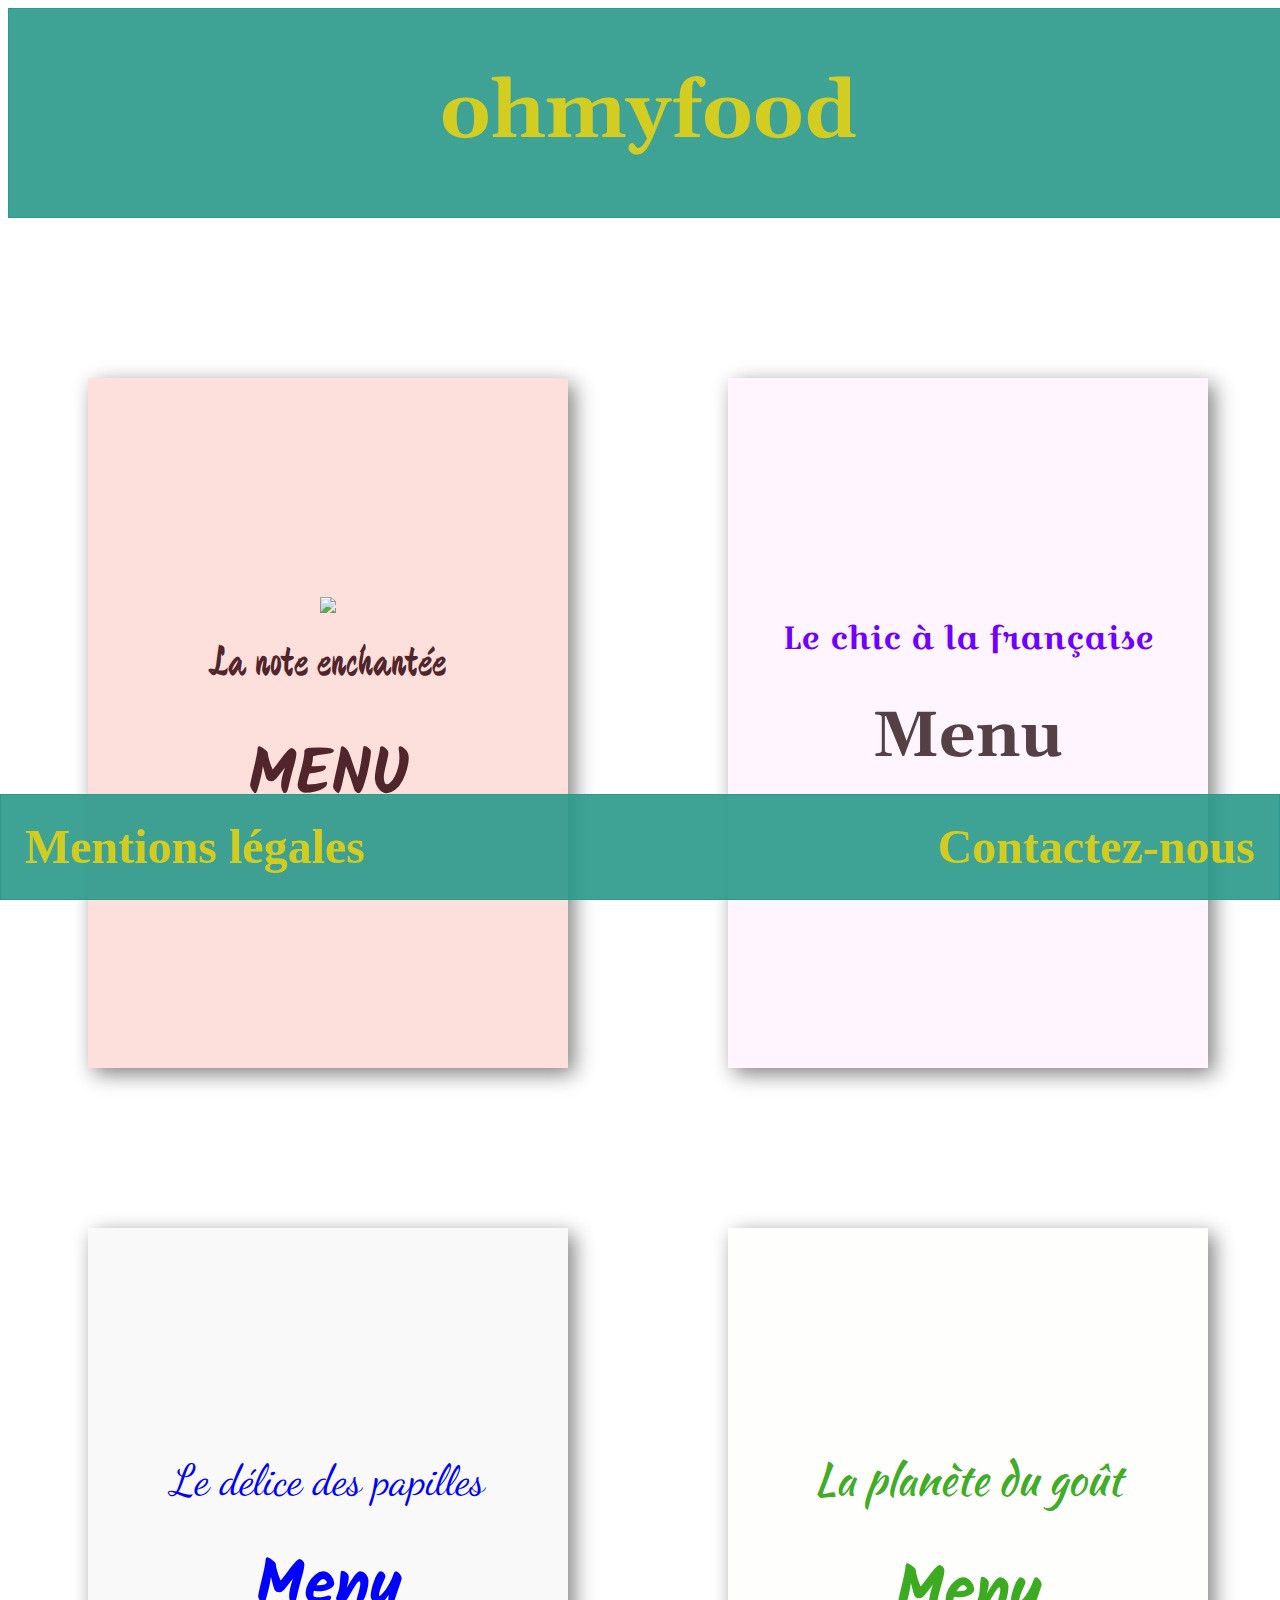
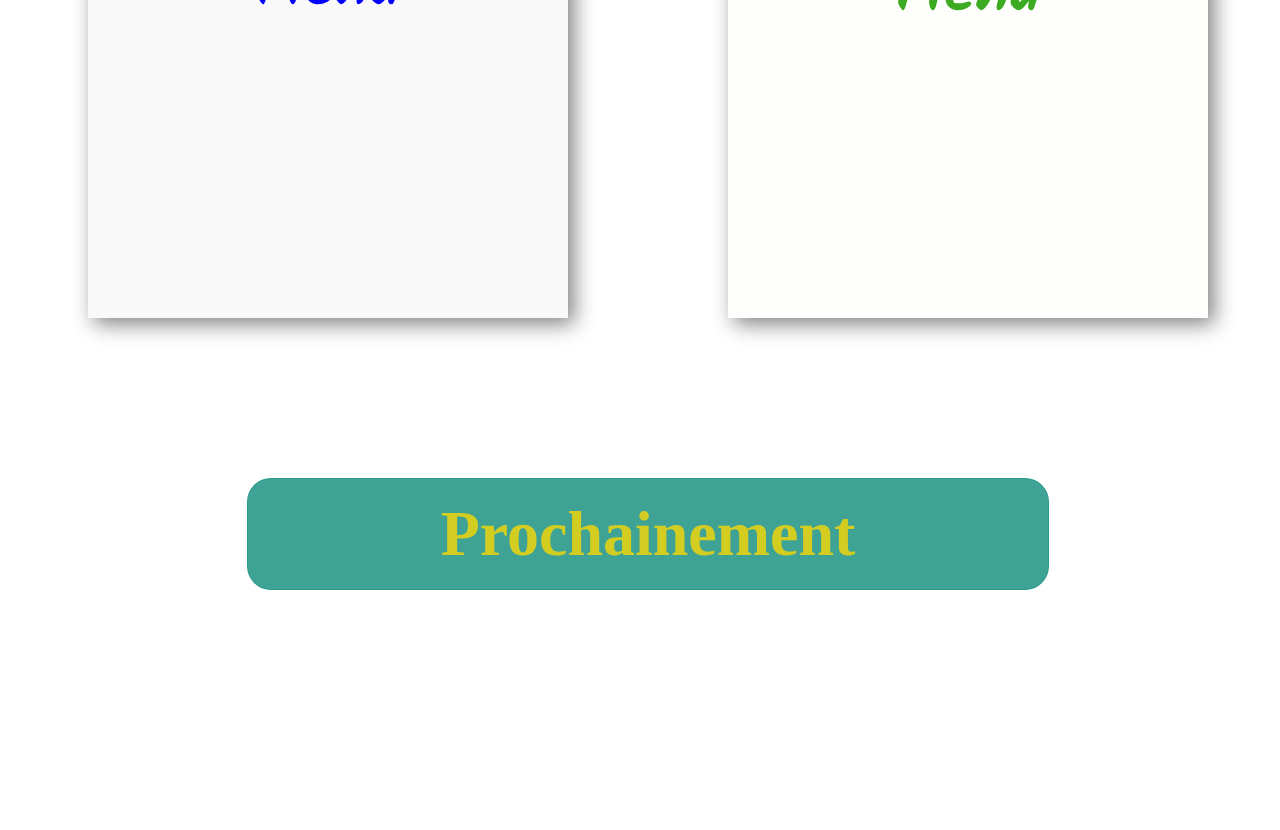
==== commit 0deb0978: "html+css menu1/2/3/4" ====
--- a/index.html
+++ b/index.html
@@ -5,11 +5,20 @@
     <meta name="viewport" content="width=device-width, initial-scale=1.0">
     <title>ohmyfood</title>
     <link rel="stylesheet" href="style.css">
-    <link href="https://fonts.googleapis.com/css?family=Croissant+One|Dancing+Script|Devonshire|Gelasio|Kalam|Kaushan+Script|Roboto|Roboto+Condensed|Roboto+Mono|Roboto+Slab&display=swap" rel="stylesheet">
+    <link href="https://fonts.googleapis.com/css?family=Croissant+One&display=swap" rel="stylesheet">
+    <link href="https://fonts.googleapis.com/css?family=Gelasio&display=swap" rel="stylesheet">
+    <link href="https://fonts.googleapis.com/css?family=Dancing+Script&display=swap" rel="stylesheet">
+    <link href="https://fonts.googleapis.com/css?family=Devonshire&display=swap" rel="stylesheet">
+    <link href="https://fonts.googleapis.com/css?family=Kaushan+Script&display=swap" rel="stylesheet">
+    <link href="https://fonts.googleapis.com/css?family=Kalam&display=swap" rel="stylesheet">
+    <link href="https://fonts.googleapis.com/css?family=Farsan&display=swap" rel="stylesheet">
+    <link href="https://fonts.googleapis.com/css?family=Roboto+Slab&display=swap" rel="stylesheet">
+
     
+
 </head>
 <body>
-    <header>
+    <header class="header">
         <h1 class="header__heading">ohmyfood</h1>
     </header>
 
@@ -48,7 +57,7 @@
 
         
         <article class="menu-prev4">
-            <a href="menu-3.html">
+            <a href="menu-4.html">
                 <p class="menu-prev4__p">La planète du goût</p>
                 <h2 class="menu-prev4__h2">Menu</h2>
             </a>
--- a/style.css
+++ b/style.css
@@ -7,9 +7,6 @@
 font-family: 'Dancing Script', cursive;
 font-family: 'Devonshire', cursive;
 font-family: 'Kaushan Script', cursive;
-font-family: 'Roboto', sans-serif;
-font-family: 'Roboto Condensed', sans-serif;
-font-family: 'Roboto Mono', monospace;
 font-family: 'Roboto Slab', serif;
 font-family: 'Kalam', cursive;
 font-family: 'Farsan', cursive;
@@ -19,7 +16,7 @@
 /* variables -- menu-prev--background-color*/
 /* variables -- menu-prev--font-family */
 /* variables -- menu-prev--color */
-/* variables -- menu-prev--size */
+/* variables -- menu-prev--size par défaut */
 /*---------- Selecteurs ----------*/
 .btn {
   background: rgba(41, 153, 138, 0.9);
@@ -33,6 +30,10 @@
 
 .btn-rounded {
   border-radius: 1.5rem;
+}
+
+.border {
+  border: 1px black solid;
 }
 
 /*---------- @mixin ----------*/
@@ -43,7 +44,7 @@
 }
 
 /*---------- header */
-header {
+.header {
   background: rgba(41, 153, 138, 0.9);
   color: rgba(255, 217, 0, 0.774);
   text-align: center;
@@ -52,7 +53,7 @@
 }
 
 .header__heading {
-  font-size: 5rem;
+  font-size: 5em;
   font-family: "Gelasio", serif;
   font-weight: bold;
 }
@@ -69,7 +70,7 @@
           justify-content: center;
   margin: auto;
   margin-bottom: 5em;
-  width: 80%;
+  width: 100%;
 }
 
 .note-music {
@@ -80,8 +81,8 @@
 }
 
 .menu-prev1 {
-  width: 500px;
-  height: 700px;
+  width: 480px;
+  height: 690px;
   text-align: center;
   display: -webkit-box;
   display: -ms-flexbox;
@@ -111,11 +112,12 @@
 .menu-prev1__h2 {
   font-family: "Kalam", cursive;
   color: #50252c;
+  font-size: 4em;
 }
 
 .menu-prev2 {
-  width: 500px;
-  height: 700px;
+  width: 480px;
+  height: 690px;
   text-align: center;
   display: -webkit-box;
   display: -ms-flexbox;
@@ -145,11 +147,12 @@
 .menu-prev2__h2 {
   font-family: "Gelasio", serif;
   color: #554145;
+  font-size: 4em;
 }
 
 .menu-prev3 {
-  width: 500px;
-  height: 700px;
+  width: 480px;
+  height: 690px;
   text-align: center;
   display: -webkit-box;
   display: -ms-flexbox;
@@ -179,11 +182,12 @@
 .menu-prev3__h2 {
   font-family: "Kalam", cursive;
   color: blue;
+  font-size: 4em;
 }
 
 .menu-prev4 {
-  width: 500px;
-  height: 700px;
+  width: 480px;
+  height: 690px;
   text-align: center;
   display: -webkit-box;
   display: -ms-flexbox;
@@ -213,6 +217,7 @@
 .menu-prev4__h2 {
   font-family: "Kalam", cursive;
   color: rgba(59, 170, 31, 0.993);
+  font-size: 4em;
 }
 
 /*---------- Prochainement */
@@ -228,7 +233,7 @@
   border: 1px rgba(41, 153, 138, 0.9) solid;
 }
 
-h2 {
+.soon h2 {
   font-size: 4rem;
 }
 
@@ -253,6 +258,7 @@
 
 h3 {
   font-size: 3rem;
+  text-align: justify;
 }
 
 a {
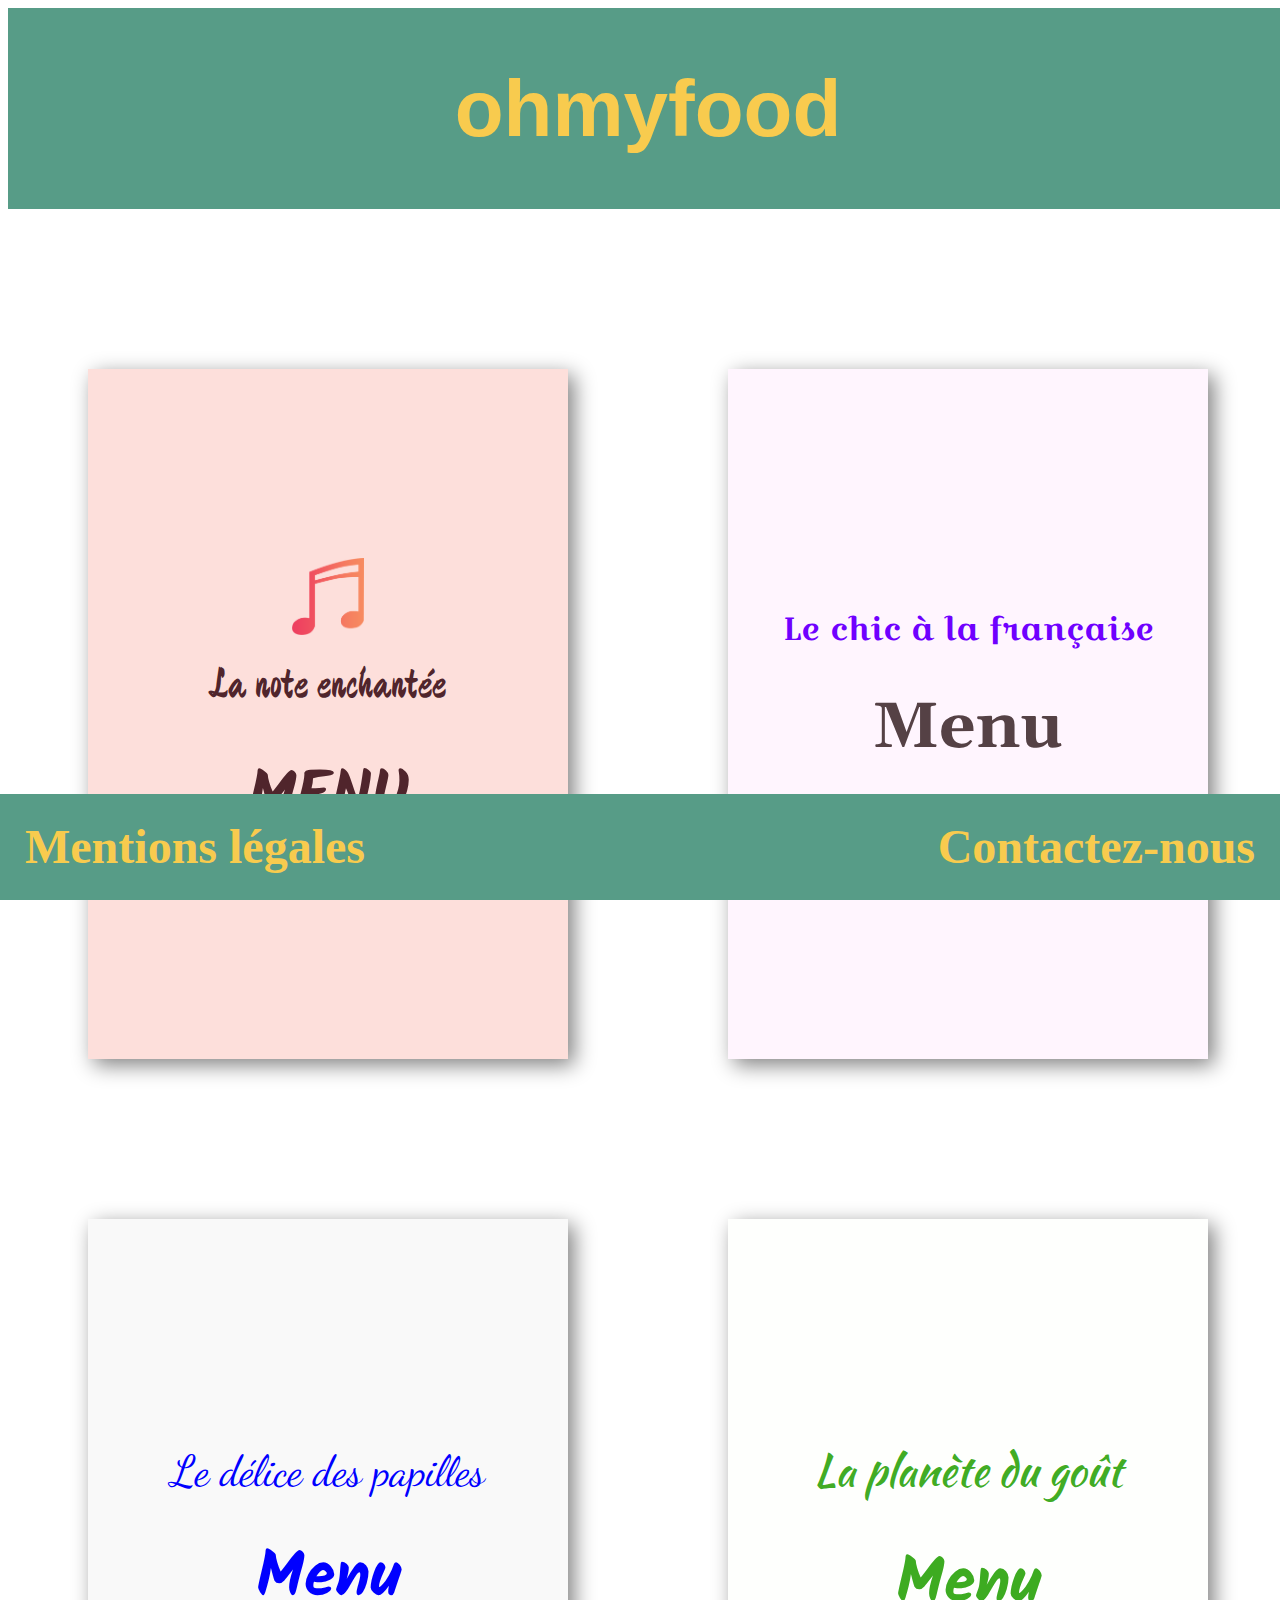
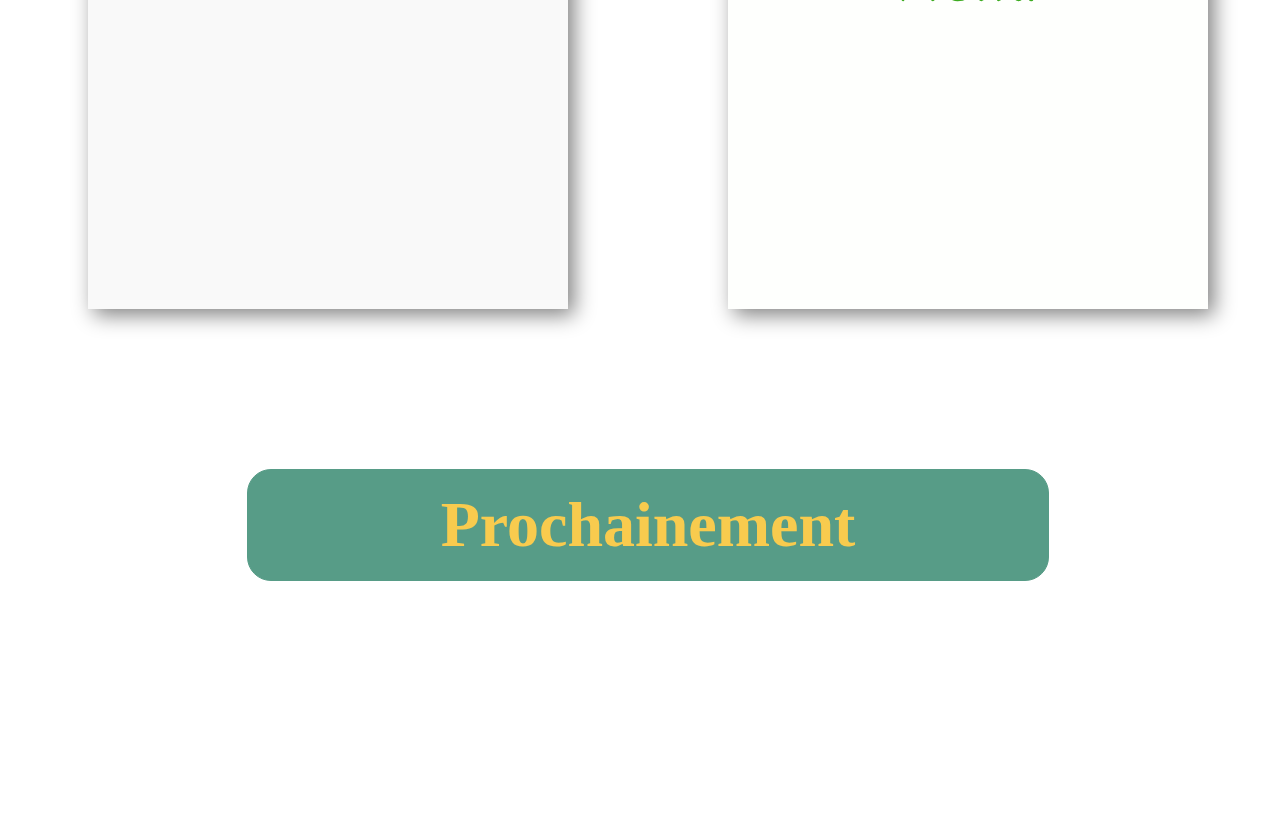
==== commit 05d518ad: "modif couleur" ====
--- a/index.html
+++ b/index.html
@@ -27,7 +27,7 @@
         <article class="menu-prev1">
             <a href="menu-1.html">
                 <i class="far fa-music fa-4x"></i>
-                <img src="Menus/Note-music.png" class="note-music">
+                <img src="images/Note-music.png" class="note-music">
                 <p class="menu-prev1__p">La note enchantée</p>
                 <h2 class="menu-prev1__h2">MENU</h2>
             </a>
@@ -35,7 +35,7 @@
         
 <!--
         <article>
-            <a href="menu-1.html"><img src="Menus/menu-1b.png" alt="image_menu"/></a>
+            <a href="menu-1.html"><img src="images/menu-1b.png" alt="image_menu"/></a>
         </article>
 -->
         <article class="menu-prev2">
--- a/style.css
+++ b/style.css
@@ -19,8 +19,8 @@
 /* variables -- menu-prev--size par défaut */
 /*---------- Selecteurs ----------*/
 .btn {
-  background: rgba(41, 153, 138, 0.9);
-  color: rgba(255, 217, 0, 0.774);
+  background: #579C87;
+  color: #F8CB4E;
   text-align: center;
 }
 
@@ -45,16 +45,16 @@
 
 /*---------- header */
 .header {
-  background: rgba(41, 153, 138, 0.9);
-  color: rgba(255, 217, 0, 0.774);
+  background: #579C87;
+  color: #F8CB4E;
   text-align: center;
   margin-bottom: 5em;
-  border: 1px rgba(41, 153, 138, 0.9) solid;
+  border: 1px #579C87 solid;
 }
 
 .header__heading {
   font-size: 5em;
-  font-family: "Gelasio", serif;
+  font-family: arial;
   font-weight: bold;
 }
 
@@ -222,15 +222,15 @@
 
 /*---------- Prochainement */
 .soon {
-  background: rgba(41, 153, 138, 0.9);
-  color: rgba(255, 217, 0, 0.774);
+  background: #579C87;
+  color: #F8CB4E;
   text-align: center;
   width: 800px;
   margin: auto;
   margin-bottom: 15em;
   line-height: 0.2rem;
   border-radius: 1.5rem;
-  border: 1px rgba(41, 153, 138, 0.9) solid;
+  border: 1px #579C87 solid;
 }
 
 .soon h2 {
@@ -239,7 +239,7 @@
 
 /*---------- Footer */
 footer {
-  background: rgba(41, 153, 138, 0.9);
+  background: #579C87;
   display: -webkit-box;
   display: -ms-flexbox;
   display: flex;
@@ -253,7 +253,7 @@
   bottom: 0em;
   right: 0em;
   left: 0em;
-  border: 1px rgba(41, 153, 138, 0.9) solid;
+  border: 1px #579C87 solid;
 }
 
 h3 {
@@ -263,6 +263,6 @@
 
 a {
   text-decoration: none;
-  color: rgba(255, 217, 0, 0.774);
+  color: #F8CB4E;
 }
 /*# sourceMappingURL=style.css.map */